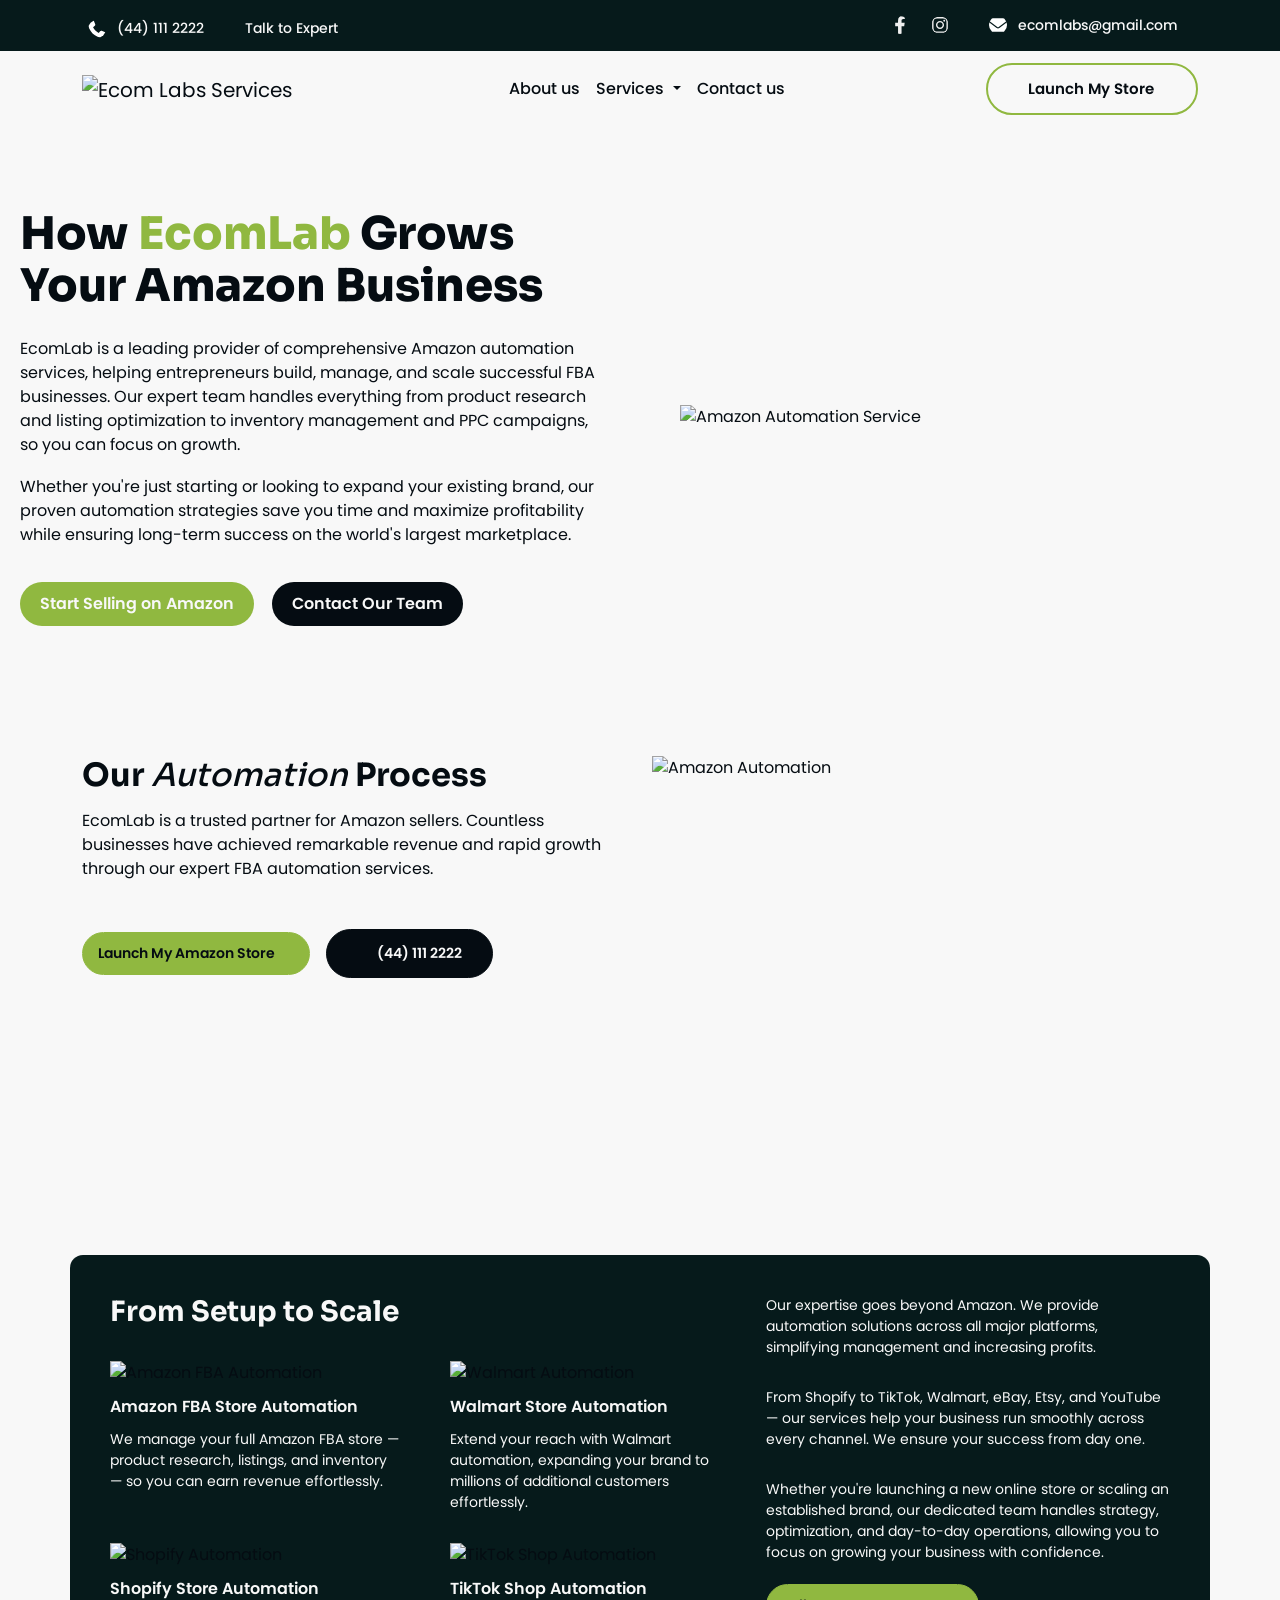
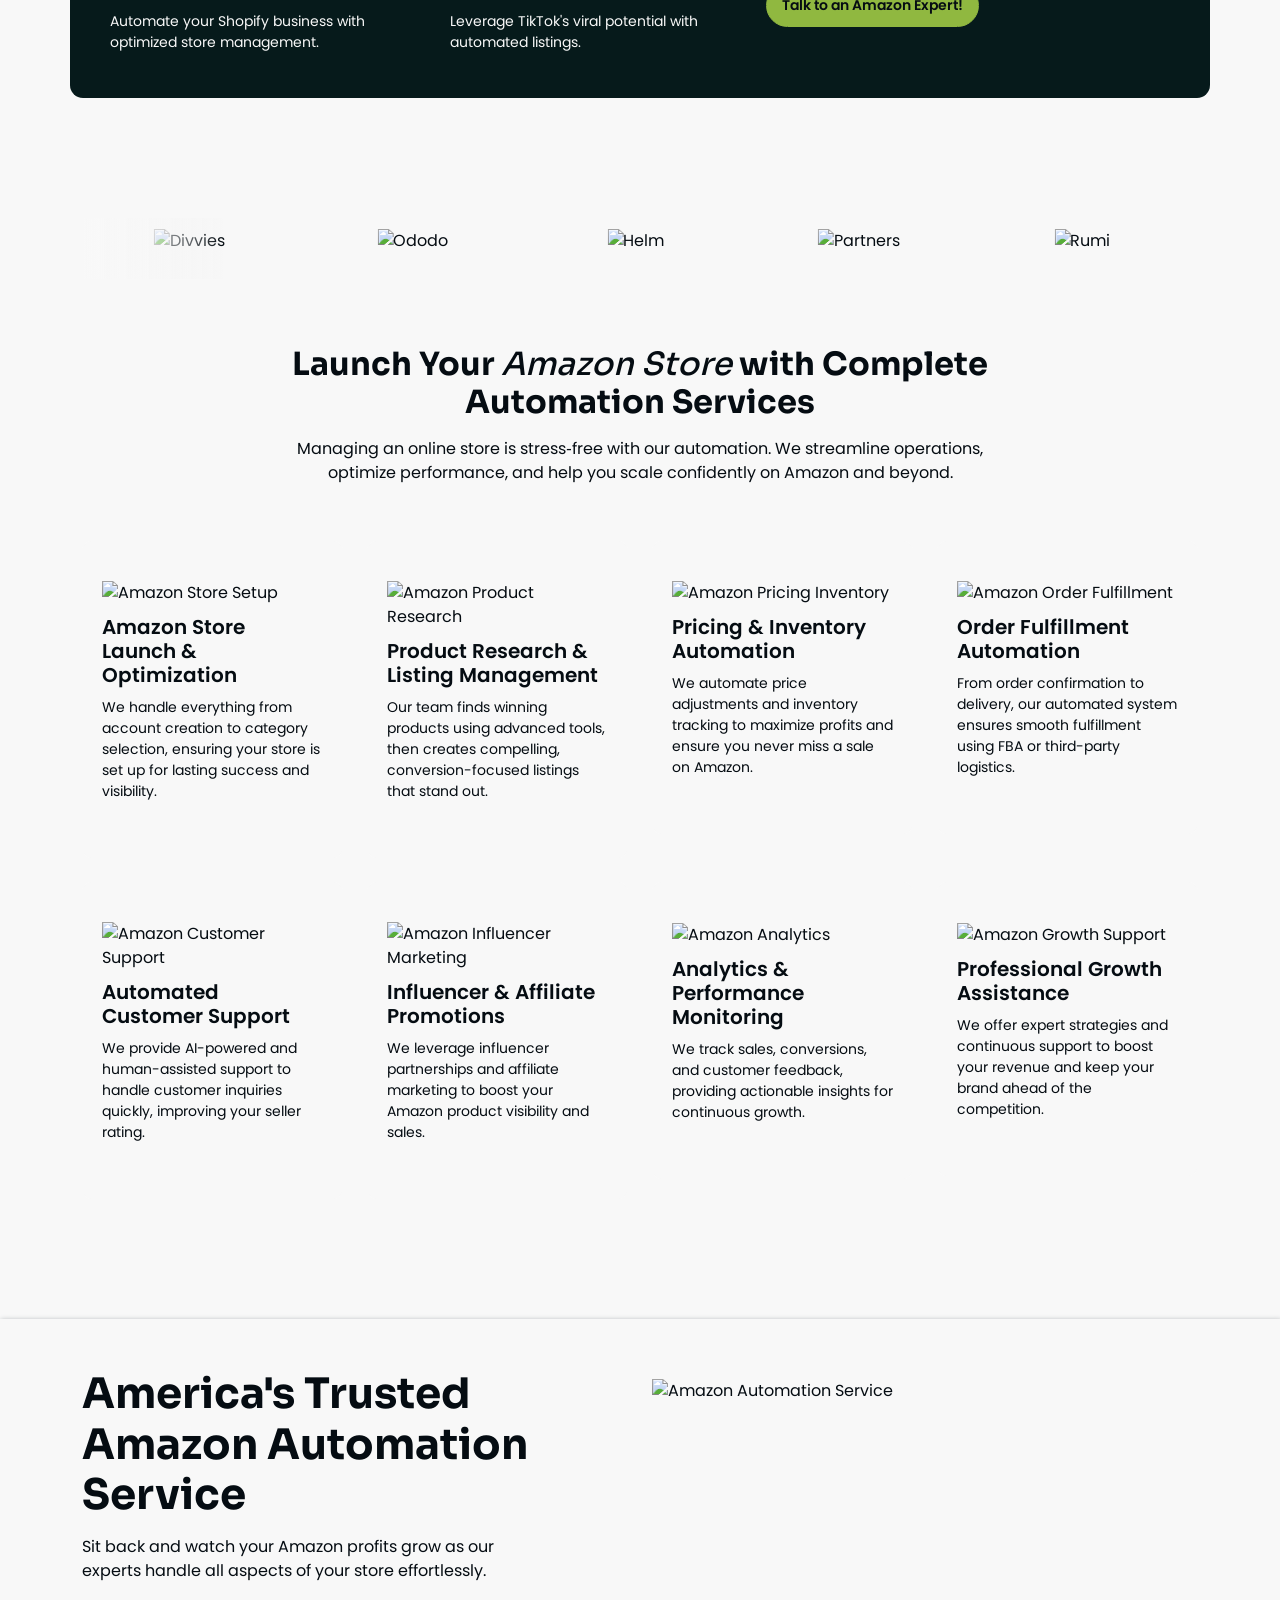
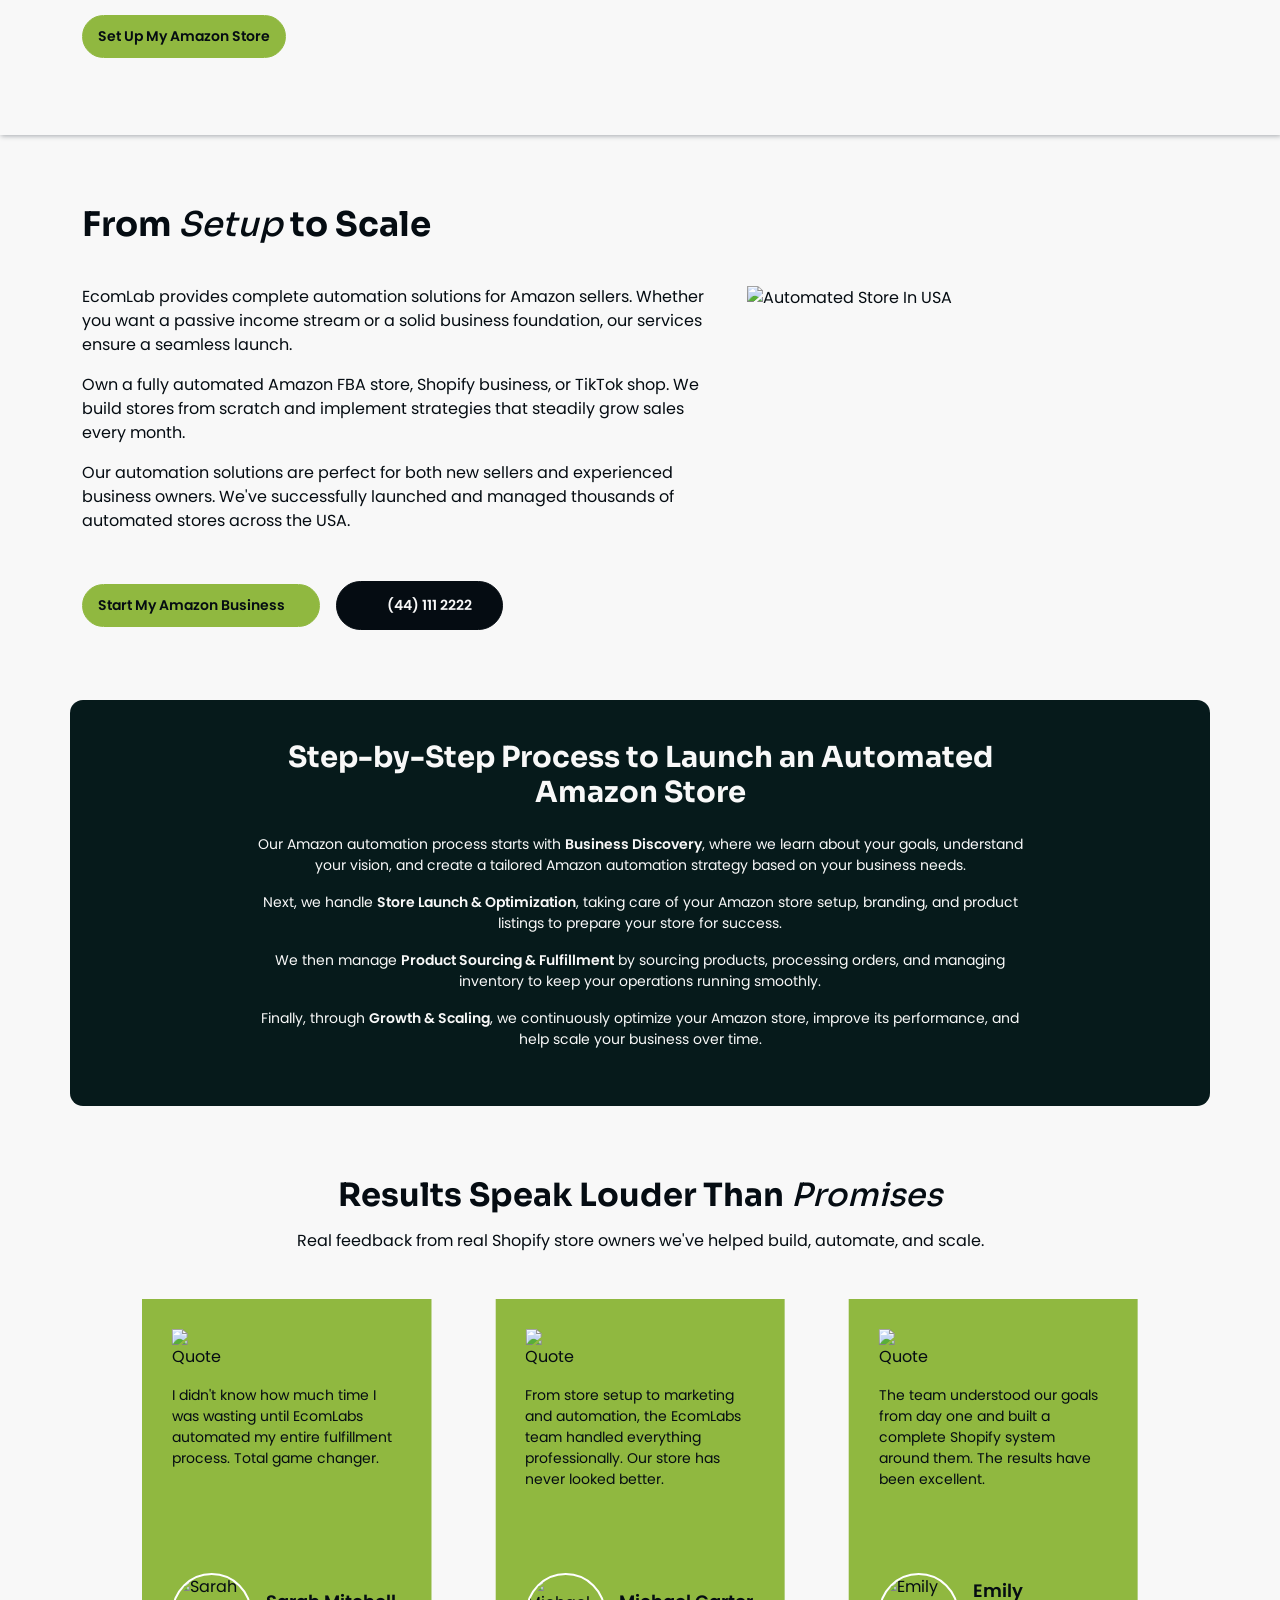
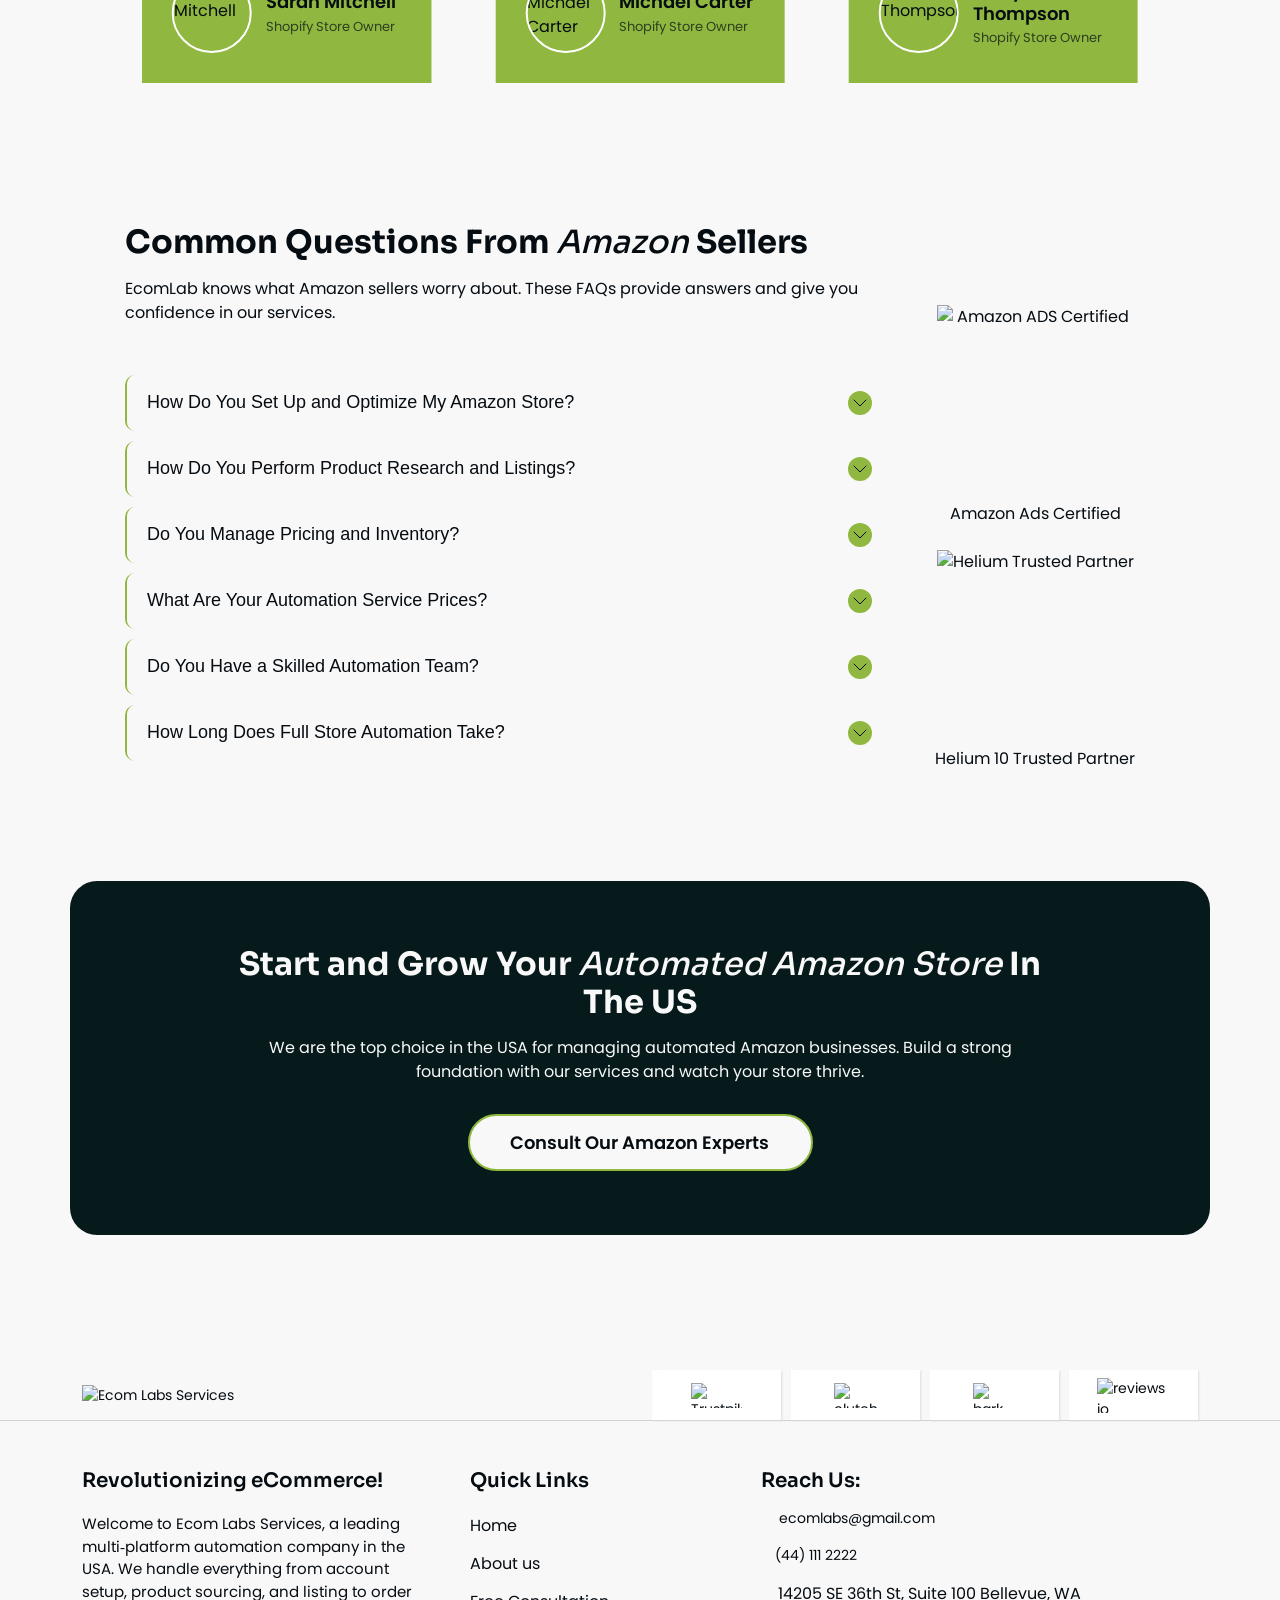
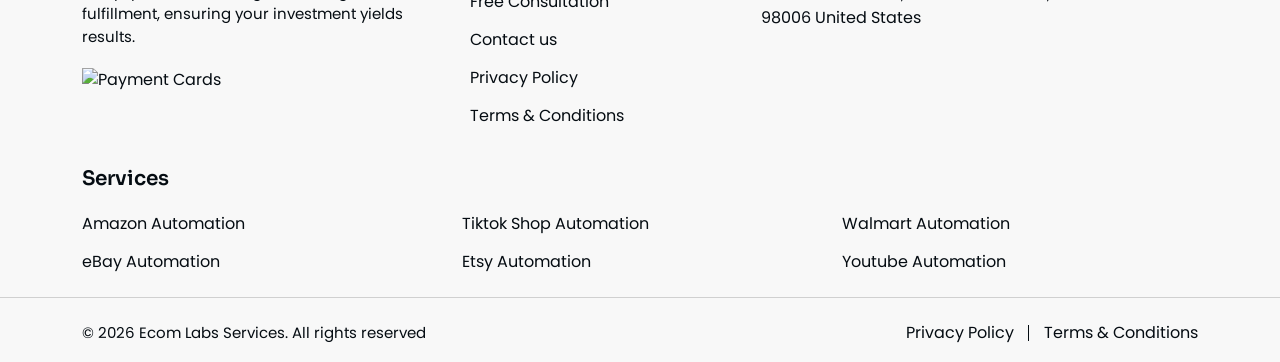
==== amazon-automation-service.html @ c9471322 "Add files via upload" ====
<!DOCTYPE html>
<html lang="en">

<head>
    <meta charset="utf-8">
    <meta name="viewport" content="width=device-width, initial-scale=1">

    <!-- Primary SEO -->
    <title>Amazon Automation Service | Multi-Platform eCommerce Automation Solutions</title>
    <meta name="description" content="Ecom Labs provides professional multi-platform eCommerce automation solutions for Amazon, Shopify, Walmart, TikTok Shop, Etsy, eBay, and other online marketplaces.">

    <!-- Search Engine Directives -->
    <meta name="robots" content="noindex, nofollow">
    <meta name="googlebot" content="noindex, nofollow">

    <!-- Canonical -->
    <link rel="canonical" href="">

    <!-- Theme -->
    <meta name="theme-color" content="#000000">

    <!-- Open Graph -->
    <meta property="og:type" content="website">
    <meta property="og:title" content="Amazon Automation Service | Multi-Platform eCommerce Automation Solutions">
    <meta property="og:description" content="Professional automation services for Amazon, Shopify, Walmart, TikTok Shop, Etsy, eBay, and other eCommerce marketplaces.">
    <meta property="og:image" content="images/logo.png">
    <meta property="og:image:alt" content="Ecom Labs Logo">
    <meta property="og:site_name" content="Ecom Labs">
    <meta property="og:locale" content="en_US">

    <!-- Twitter Card -->
    <meta name="twitter:card" content="summary_large_image">
    <meta name="twitter:title" content="Amazon Automation Service | Multi-Platform eCommerce Automation Solutions">
    <meta name="twitter:description" content="Professional eCommerce automation services for leading online marketplaces.">
    <meta name="twitter:image" content="images/logo.png">

    <!-- Favicon -->
    <link rel="icon" href="images/logo.png" type="image/webp">
    <link rel="apple-touch-icon" href="images/logo.png">

    <!-- CSS -->
    <link rel="stylesheet" href="css/home.css">
</head>

<body class="home">
    <header id="scroll-control">
        <div class="topbar">
            <div class="container">
                <div class="row g-0 align-items-center">
                    <div class="col-lg-6 gg above-top-bar-a-container"><a class="top-a" href="#"><svg xmlns="http://www.w3.org/2000/svg" width="14" height="14" viewBox="0 0 512 512"><path d="M164.9 24.6c-7.7-18.6-28-28.5-47.4-23.2l-88 24C12.1 30.2 0 46 0 64C0 311.4 200.6 512 448 512c18 0 33.8-12.1 38.6-29.5l24-88c5.3-19.4-4.6-39.7-23.2-47.4l-96-40c-16.3-6.8-35.2-2.1-46.3 11.6L304.7 368C234.3 334.7 177.3 277.7 144 207.3L193.3 167c13.7-11.2 18.4-30 11.6-46.3l-40-96z" fill="#ffffff"></path></svg> (44) 111 2222 </a>                        <a class="top-a chat" type="button" role="button"><span class="my"><i class="fa-solid fa-paper-plane myi"></i> </span><span class="text-white1">Talk to Expert</span></a> </div>
                    <div class="col-lg-6 text-end">
                        <div class="social-icon"><a class="top-a" href="#" target="_blank" rel="noopener noreferrer"><svg xmlns="http://www.w3.org/2000/svg" width="16" height="16" viewBox="0 0 320 512"><path d="M279.1 288l14.2-92.7h-88.9v-60.1c0-25.4 12.4-50.1 52.2-50.1h40.4V6.3S260.4 0 225.4 0c-73.2 0-121.1 44.4-121.1 124.7v70.6H22.9V288h81.4v224h100.2V288z" fill="#efefef"></path></svg><span class="visually-hidden">Facebook</span></a>                            <a class="top-a" href="#" target="_blank" rel="noopener noreferrer"><svg xmlns="http://www.w3.org/2000/svg" width="16" height="16" viewBox="0 0 448 512"><path d="M224.1 141c-63.6 0-114.9 51.3-114.9 114.9s51.3 114.9 114.9 114.9S339 319.5 339 255.9 287.7 141 224.1 141zm0 189.6c-41.1 0-74.7-33.5-74.7-74.7s33.5-74.7 74.7-74.7 74.7 33.5 74.7 74.7-33.6 74.7-74.7 74.7zm146.4-194.3c0 14.9-12 26.8-26.8 26.8-14.9 0-26.8-12-26.8-26.8s12-26.8 26.8-26.8 26.8 12 26.8 26.8zm76.1 27.2c-1.7-35.9-9.9-67.7-36.2-93.9-26.2-26.2-58-34.4-93.9-36.2-37-2.1-147.9-2.1-184.9 0-35.8 1.7-67.6 9.9-93.9 36.1s-34.4 58-36.2 93.9c-2.1 37-2.1 147.9 0 184.9 1.7 35.9 9.9 67.7 36.2 93.9s58 34.4 93.9 36.2c37 2.1 147.9 2.1 184.9 0 35.9-1.7 67.7-9.9 93.9-36.2 26.2-26.2 34.4-58 36.2-93.9 2.1-37 2.1-147.8 0-184.8zM398.8 388c-7.8 19.6-22.9 34.7-42.6 42.6-29.5 11.7-99.5 9-132.1 9s-102.7 2.6-132.1-9c-19.6-7.8-34.7-22.9-42.6-42.6-11.7-29.5-9-99.5-9-132.1s-2.6-102.7 9-132.1c7.8-19.6 22.9-34.7 42.6-42.6 29.5-11.7 99.5-9 132.1-9s102.7-2.6 132.1 9c19.6 7.8 34.7 22.9 42.6 42.6 11.7 29.5 9 99.5 9 132.1s2.7 102.7-9 132.1z" fill="#efefef"></path></svg> <span class="visually-hidden">Instagram</span> </a>                            </div><a class="top-a ms-0" href="#"><svg xmlns="http://www.w3.org/2000/svg" width="16" height="16" viewBox="0 0 512 512"><path d="M48 64C21.5 64 0 85.5 0 112c0 15.1 7.1 29.3 19.2 38.4L236.8 313.6c11.4 8.5 27 8.5 38.4 0L492.8 150.4c12.1-9.1 19.2-23.3 19.2-38.4c0-26.5-21.5-48-48-48L48 64zM0 176L0 384c0 35.3 28.7 64 64 64l384 0c35.3 0 64-28.7 64-64l0-208L294.4 339.2c-22.8 17.1-54 17.1-76.8 0L0 176z" fill="#ffffff"></path></svg> ecomlabs@gmail.com </a></div>
                </div>
            </div>
        </div>
        <nav class="navbar navbar-expand-lg">
            <div class="container">
                <a class="navbar-brand" href="index.html"><img class="img-fluid" src="images/logo.png" alt="Ecom Labs Services" title="Ecom Labs Services" decoding="async" fetchpriority="high" loading="lazy" width="130" height="50"></a><button class="navbar-toggler" type="button" data-bs-toggle="collapse"
                    data-bs-target="#navbarNavAltMarkup" aria-controls="navbarNavAltMarkup" aria-expanded="false" aria-label="Toggle navigation"><span class="navbar-toggler-icon"></span></button>
                <div class="collapse navbar-collapse justify-content-between" id="navbarNavAltMarkup">
                    <div class="navbar-nav mx-auto">
                        <ul class="navbar-nav align-items-center">
                            <li><a class="nav-link " href="about-us.html"> About us </a></li>
                            <li class="nav-item dropdown"><span class="nav-link dropdown-toggle" id="service-navbar" role="button" data-bs-toggle="dropdown" aria-expanded="false"> Services </span>
                                <ul class="dropdown-menu row" aria-labelledby="service-navbar">
                                    <div class="col-6 my-col">
                                        <li><a class="dropdown-item" href="amazon-automation-service.html"> Amazon Automation </a></li>
                                        <!-- <li><a class="dropdown-item " href="shopify-automation-service.html"> Shopify Automation </a></li> -->
                                        <li><a class="dropdown-item " href="tiktok-automation-service.html"> Tiktok Shop Automation </a></li>
                                        <li><a class="dropdown-item" href="walmart-automation-service.html"> Walmart Automation </a></li>

                                    </div>
                                    <div class="col-6 my-col">
                                        <li><a class="dropdown-item" href="ebay-automation-service.html"> eBay Automation </a></li>
                                        <li><a class="dropdown-item" href="etsy-automation-service.html"> Etsy Automation </a></li>
                                        <li><a class="dropdown-item" href="youtube-automation-service.html"> Youtube Automation </a></li>
                                    </div>
                                </ul>
                            </li>
                            <li><a class="nav-link " href="contact-us.html"> Contact us </a></li>
                        </ul>
                    </div><a class="btn-live header-btn" href="get-started.html"> Launch My Store <span class="web-icon"></span></a> <a class="btn-green d-none" href="#"><i class="fa-solid fa-phone"></i> (44) 111 2222 </a>
                </div>
            </div>
        </nav>
    </header>
    <main>
        <!-- HERO -->
        <section id="hero-section-main">
            <div class="hero-section-container">
                <div class="hero-section-content">
                    <h1 class="hero-section-title"> How <span>EcomLab</span> Grows Your Amazon Business</h1>
                    <p class="hero-section-description"> EcomLab is a leading provider of comprehensive Amazon automation services, helping entrepreneurs build, manage, and scale successful FBA businesses. Our expert team handles everything from product research and listing optimization
                        to inventory management and PPC campaigns, so you can focus on growth.</p>
                    <p class="hero-section-description"> Whether you're just starting or looking to expand your existing brand, our proven automation strategies save you time and maximize profitability while ensuring long-term success on the world's largest marketplace.</p>
                    <div class="hero-section-buttons">
                        <a href="get-started.html" class="hero-section-btn hero-section-btn-primary"> Start Selling on Amazon</a>
                        <a href="contact-us.html" class="hero-section-btn hero-section-btn-secondary"> Contact Our Team</a>
                    </div>
                </div>
                <div class="hero-section-image-box">
                    <img src="images/amazon-automation-hero-img.webp" alt="Amazon Automation Service" class="hero-section-image">
                </div>
            </div>
        </section>

        <!-- MAIN BANNER -->
        <section class="main-banner text-center text-lg-start">
            <div class="container">
                <div class="row gy-5">
                    <div class="col-lg-6"><span class="h1 d-block"> Our <span>Automation</span> Process</span>
                        <p>EcomLab is a trusted partner for Amazon sellers. Countless businesses have achieved remarkable revenue and rapid growth through our expert FBA automation services.</p>
                        <div class="hstack mt-5 gap-3 align-items-center justify-content-lg-start justify-content-center"><a class="btn-order" href="get-started.html"> Launch My Amazon Store <i class="fa-solid fa-paper-plane"></i></a><a href="#" class="btn-green"><i class="fa-solid fa-phone"></i> (44) 111 2222</a></div>
                    </div>
                    <div class="col-lg-6"><img src="images/amazon-automation-about-img.webp" class="img-fluid lazyload d-block mx-auto" alt="Amazon Automation" title="Amazon Automation" loading="lazy" width="605" height="476"></div>
                </div>
            </div>
        </section>

        <!-- SOCIAL PLATFORM -->
        <section class="social-platform text-center text-lg-start">
            <div class="container">
                <div class="row gy-4">
                    <div class="col-lg-7"><span class="h2"> From <span>Setup</span> to Scale</span>
                        <div class="row gy-4 gx-5 mt-2 amazon-saler-boxes">
                            <div class="col-md-6"><img class="img-fluid lazyload" src="images/amazon-logo.png" alt="Amazon FBA Automation" title="Amazon FBA Automation" width="50" height="50" loading="lazy"><span class="title"> Amazon FBA Store Automation</span>
                                <p>We manage your full Amazon FBA store — product research, listings, and inventory — so you can earn revenue effortlessly.</p>
                            </div>
                            <div class="col-md-6"><img class="img-fluid lazyload" src="images/wallmart-logo.png" alt="Walmart Automation" title="Walmart Automation" width="50" height="50" loading="lazy" style="height: 40px;"><span class="title">Walmart Store Automation</span>
                                <p>Extend your reach with Walmart automation, expanding your brand to millions of additional customers effortlessly.</p>
                            </div>
                            <div class="col-md-6"><img class="img-fluid lazyload" src="images/shopify-logo.png" alt="Shopify Automation" title="Shopify Automation" width="50" height="50" loading="lazy"><span class="title">Shopify Store Automation</span>
                                <p>Automate your Shopify business with optimized store management.</p>
                            </div>
                            <div class="col-md-6"><img class="img-fluid lazyload" src="images/tiktok-logo.png" alt="TikTok Shop Automation" title="TikTok Shop Automation" width="50" height="50" loading="lazy"><span class="title">TikTok Shop Automation</span>
                                <p>Leverage TikTok's viral potential with automated listings.</p>
                            </div>
                        </div>
                    </div>
                    <div class="col-lg-5">
                        <div class="right-box">
                            <p>Our expertise goes beyond Amazon. We provide automation solutions across all major platforms, simplifying management and increasing profits.</p>

                            <br>

                            <p>From Shopify to TikTok, Walmart, eBay, Etsy, and YouTube — our services help your business run smoothly across every channel. We ensure your success from day one.</p>

                            <br>

                            <p>Whether you're launching a new online store or scaling an established brand, our dedicated team handles strategy, optimization, and day-to-day operations, allowing you to focus on growing your business with confidence.</p>

                            <a href="get-started.html" class="btn-order mt-3 chat" type="button" role="button">
        Talk to an Amazon Expert!
    </a>
                        </div>
                        <!-- <picture> <source class="lazyload" data-srcset="images/cta-right-img.webp" alt="Amazon Automation Solutions" title="Amazon Automation Solutions" width="444" height="359" media="(min-width: 1200px) and (max-width: 1399px)" type="image/webp" loading="lazy"><img class="lazyload img-fluid me-0 ms-auto d-block" src="https://expertecomservices.com/assets/frontend/images/sample/e-commerce-automation-solutions.webp" alt="Amazon Automation Solutions" title="Amazon Automation Solutions" width="470" height="380" loading="lazy"> </picture> -->
                    </div>
                </div>
            </div>
        </section>

        <!-- BRANDS -->
        <section class="brands text-center text-lg-start">
            <div class="container">
                <div class="row">
                    <div class="col-6 col-sm-12 col-md-12 col-lg-8" style="width: 100%;">
                        <div class="splide brand-slider" role="group" aria-label="Brand">
                            <div class="splide__track text-center text-lg-start">
                                <div class="splide__list align-items-center">
                                    <div class="splide__slide"><img class="img-fluid mx-auto" src="images/alen.webp" alt="Alen" title="Alen" width="113" loading="lazy" decoding="async" fetchpriority="high" height="36"></div>
                                    <div class="splide__slide"><img class="img-fluid mx-auto" src="images/aveda.webp" alt="Aveda" title="Aveda" width="141" loading="lazy" decoding="async" fetchpriority="high" height="39"></div>
                                    <div class="splide__slide"><img class="img-fluid mx-auto" src="images/divvies.webp" alt="Divvies" title="Divvies" width="100" loading="lazy" decoding="async" fetchpriority="high" height="47"></div>
                                    <div class="splide__slide"><img class="img-fluid mx-auto" src="images/ododo.webp" alt="Ododo" title="Ododo" width="128" loading="lazy" decoding="async" fetchpriority="high" height="39"></div>
                                    <div class="splide__slide"><img class="img-fluid mx-auto" src="images/helm.webp" alt="Helm" title="Helm" width="80" loading="lazy" decoding="async" fetchpriority="high" height="46"></div>
                                    <div class="splide__slide"><img class="img-fluid mx-auto" src="images/partners.webp" alt="Partners" title="Partners" width="109" loading="lazy" decoding="async" fetchpriority="high" height="49"></div>
                                    <div class="splide__slide"><img class="img-fluid mx-auto" src="images/rumi.webp" alt="Rumi" title="Rumi" width="89" loading="lazy" decoding="async" fetchpriority="high" height="42"></div>
                                    <div class="splide__slide"><img class="img-fluid mx-auto" src="images/prevail.webp" alt="Prevail" title="Prevail" width="138" loading="lazy" decoding="async" fetchpriority="high" height="39"></div>
                                    <div class="splide__slide"><img class="img-fluid mx-auto" src="images/nisolo.webp" alt="Nisolo" title="Nisolo" width="126" loading="lazy" decoding="async" fetchpriority="high" height="17"></div>
                                    <div class="splide__slide"><img class="img-fluid mx-auto" src="images/rare-beauty-brands.webp" alt="Rare Beauty Brands" title="Rare Beauty Brands" width="124" loading="lazy" decoding="async" fetchpriority="high" height="26"></div>
                                    <div class="splide__slide"><img class="img-fluid mx-auto" src="images/revel-nail.webp" alt="Revel Nail" title="Revel Nail" width="100" loading="lazy" decoding="async" fetchpriority="high" height="44"></div>
                                    <div class="splide__slide"><img class="img-fluid mx-auto" src="images/ruff-liners.webp" alt="Ruff Liners" title="Ruff Liners" width="134" loading="lazy" decoding="async" fetchpriority="high" height="33"></div>
                                </div>
                            </div>
                        </div>
                    </div>
                </div>
            </div>
        </section>

        <!-- SERVICES AREA -->
        <section class="services-area text-lg-start text-center">
            <div class="container">
                <div class="row text-center">
                    <div class="col-lg-8 col-md-10 mx-auto">
                        <h2 class="h1"> Launch Your <span>Amazon Store</span> with Complete Automation Services </h2>
                        <p>Managing an online store is stress‑free with our automation. We streamline operations, optimize performance, and help you scale confidently on Amazon and beyond.</p>
                    </div>
                </div>
                <div class="row gx-4 gy-4 mt-3">
                    <div class="col-md-6 col-xl-3">
                        <div class="box"><img class="lazyload img-fluid" src="https://img.icons8.com/?size=100&id=42382&format=png&color=90B840" alt="Amazon Store Setup" title="Amazon Store Setup" width="51" height="51"><span class="h6">Amazon Store Launch & Optimization</span>
                            <p>We handle everything from account creation to category selection, ensuring your store is set up for lasting success and visibility.</p>
                        </div>
                    </div>
                    <div class="col-md-6 col-xl-3">
                        <div class="box"><img class="lazyload img-fluid" src="https://img.icons8.com/?size=100&id=pspycN60X1zO&format=png&color=90B840" alt="Amazon Product Research" title="Amazon Product Research" width="51" height="51"><span class="h6">Product Research & Listing Management</span>
                            <p>Our team finds winning products using advanced tools, then creates compelling, conversion-focused listings that stand out.</p>
                        </div>
                    </div>
                    <div class="col-md-6 col-xl-3">
                        <div class="box"><img class="lazyload img-fluid" src="https://img.icons8.com/?size=100&id=47859&format=png&color=90B840" alt="Amazon Pricing Inventory" title="Amazon Pricing Inventory" width="51" height="51"><span class="h6">Pricing & Inventory Automation</span>
                            <p>We automate price adjustments and inventory tracking to maximize profits and ensure you never miss a sale on Amazon.</p>
                        </div>
                    </div>
                    <div class="col-md-6 col-xl-3">
                        <div class="box"><img class="lazyload img-fluid" src="https://img.icons8.com/?size=100&id=dCS93MYAhxrF&format=png&color=90B840" alt="Amazon Order Fulfillment" title="Amazon Order Fulfillment" width="51" height="51"><span class="h6"> Order Fulfillment Automation</span>
                            <p>From order confirmation to delivery, our automated system ensures smooth fulfillment using FBA or third-party logistics.</p>
                        </div>
                    </div>
                    <div class="col-md-6 col-xl-3">
                        <div class="box"><img class="lazyload img-fluid" src="https://img.icons8.com/?size=100&id=FRflCIHlcLXO&format=png&color=90B840" alt="Amazon Customer Support" title="Amazon Customer Support" width="51" height="51"><span class="h6">Automated Customer Support</span>
                            <p>We provide AI-powered and human-assisted support to handle customer inquiries quickly, improving your seller rating.</p>
                        </div>
                    </div>
                    <div class="col-md-6 col-xl-3">
                        <div class="box"><img class="lazyload img-fluid" src="https://img.icons8.com/?size=100&id=61551&format=png&color=90B840" alt="Amazon Influencer Marketing" title="Amazon Influencer Marketing" width="51" height="51"><span class="h6">Influencer & Affiliate Promotions</span>
                            <p>We leverage influencer partnerships and affiliate marketing to boost your Amazon product visibility and sales.</p>
                        </div>
                    </div>
                    <div class="col-md-6 col-xl-3">
                        <div class="box"><img class="lazyload img-fluid" src="https://img.icons8.com/?size=100&id=117704&format=png&color=90B840" alt="Amazon Analytics" title="Amazon Analytics" width="51" height="51"><span class="h6">Analytics & Performance Monitoring</span>
                            <p>We track sales, conversions, and customer feedback, providing actionable insights for continuous growth.</p>
                        </div>
                    </div>
                    <div class="col-md-6 col-xl-3">
                        <div class="box"><img class="lazyload img-fluid" src="https://img.icons8.com/?size=100&id=48420&format=png&color=90B840" alt="Amazon Growth Support" title="Amazon Growth Support" width="51" height="51"><span class="h6">Professional Growth Assistance</span>
                            <p>We offer expert strategies and continuous support to boost your revenue and keep your brand ahead of the competition.</p>
                        </div>
                    </div>
                </div>
            </div>
        </section>

        <!-- CTA -->
        <section class="cta text-center text-lg-start">
            <div class="container">
                <div class="row">
                    <div class="col-lg-5">
                        <h2 class="h1">America's Trusted Amazon Automation Service</h2>
                        <p>Sit back and watch your Amazon profits grow as our experts handle all aspects of your store effortlessly.</p><a class="btn-order mt-3" href="get-started.html"> Set Up My Amazon Store</a>
                    </div>
                    <div class="col-lg-6 offset-lg-1 position-relative"><img class="lazyload img-fluid" src="images/amazon-platform-img.webp" alt="Amazon Automation Service" title="Amazon Automation Service" width="613" height="480"></div>
                </div>
            </div>
        </section>

        <!-- MARKETING -->
        <section class="marketing text-center text-lg-start">
            <div class="container">
                <div class="row gy-4">
                    <div class="col-lg-10">
                        <h2 class="h1"> From <span>Setup</span> to Scale</h2>
                    </div>
                    <div class="col-lg-7">
                        <p>EcomLab provides complete automation solutions for Amazon sellers. Whether you want a passive income stream or a solid business foundation, our services ensure a seamless launch.</p>
                        <p>Own a fully automated Amazon FBA store, Shopify business, or TikTok shop. We build stores from scratch and implement strategies that steadily grow sales every month.</p>
                        <p>Our automation solutions are perfect for both new sellers and experienced business owners. We've successfully launched and managed thousands of automated stores across the USA.</p>
                        <div class="hstack mt-5 gap-3 align-items-center justify-content-lg-start justify-content-center"><a class="btn-order" href="get-started.html"> Start My Amazon Business <i class="fa-solid fa-paper-plane"></i></a><a href="#" class="btn-green"><i class="fa-solid fa-phone"></i> (44) 111 2222 </a></div>
                    </div>
                    <div class="col-lg-5"><img class="lazyload img-fluid" src="images/amazon-automation-scale-img.webp" alt="Automated Store In USA" title="Automated Store In USA" width="457" height="450"></div>
                </div>
            </div>
        </section>

        <!-- AMAZON SALER -->
        <section class="amazon-saler text-center">
            <div class="container">
                <div class="row justify-content-center">
                    <div class="col-lg-9">

                        <span class="h2 d-block">
                    Step-by-Step Process to Launch an Automated Amazon Store
                </span>

                        <div class="mt-4">

                            <p>
                                Our Amazon automation process starts with <strong>Business Discovery</strong>, where we learn about your goals, understand your vision, and create a tailored Amazon automation strategy based on your business needs.
                            </p>

                            <p>
                                Next, we handle <strong>Store Launch &amp; Optimization</strong>, taking care of your Amazon store setup, branding, and product listings to prepare your store for success.
                            </p>

                            <p>
                                We then manage <strong>Product Sourcing &amp; Fulfillment</strong> by sourcing products, processing orders, and managing inventory to keep your operations running smoothly.
                            </p>

                            <p>
                                Finally, through <strong>Growth &amp; Scaling</strong>, we continuously optimize your Amazon store, improve its performance, and help scale your business over time.
                            </p>

                        </div>

                    </div>
                </div>
            </div>
        </section>
        <!-- REVIEWS -->
        <section class="reviews">
            <div class="container">
                <div class="text-center">
                    <span class="h1 d-block">
                Results Speak Louder Than <span>Promises</span>
                    </span>

                    <p>
                        Real feedback from real Shopify store owners we've helped build, automate, and scale.
                    </p>
                </div>

                <div class="splide review-slider" role="group" aria-label="Reviews">

                    <div class="splide__arrows">
                        <button class="splide__arrow splide__arrow--next">
                    <i class="fa-solid fa-arrow-right"></i>
                </button>

                        <button class="splide__arrow splide__arrow--prev">
                    <i class="fa-solid fa-arrow-left"></i>
                </button>
                    </div>

                    <div class="splide__track text-center text-lg-start">
                        <div class="splide__list">

                            <!-- Review 1 -->
                            <div class="splide__slide">
                                <div class="review-box">

                                    <img class="lazyload img-fluid d-block quote-icon" src="images/quote-icon.svg" alt="Quote Icon" title="Quote Icon" width="55" height="41">

                                    <p>
                                        EcomLabs took my store from $0 to consistent daily sales in under 60 days. I finally feel like I have a real business.
                                    </p>

                                    <div class="client-info">
                                        <img src="images/james.webp" alt="James Anderson" class="client-image">

                                        <div>
                                            <span class="position">James Anderson</span>
                                            <small>Shopify Store Owner</small>
                                        </div>
                                    </div>

                                </div>
                            </div>

                            <!-- Review 2 -->
                            <div class="splide__slide">
                                <div class="review-box">

                                    <img class="lazyload img-fluid d-block quote-icon" src="images/quote-icon.svg" alt="Quote Icon" title="Quote Icon" width="55" height="41">

                                    <p>
                                        I didn't know how much time I was wasting until EcomLabs automated my entire fulfillment process. Total game changer.
                                    </p>

                                    <div class="client-info">
                                        <img src="images/sarah.webp" alt="Sarah Mitchell" class="client-image">

                                        <div>
                                            <span class="position">Sarah Mitchell</span>
                                            <small>Shopify Store Owner</small>
                                        </div>
                                    </div>

                                </div>
                            </div>

                            <!-- Review 3 -->
                            <div class="splide__slide">
                                <div class="review-box">

                                    <img class="lazyload img-fluid d-block quote-icon" src="images/quote-icon.svg" alt="Quote Icon" title="Quote Icon" width="55" height="41">

                                    <p>
                                        From store setup to marketing and automation, the EcomLabs team handled everything professionally. Our store has never looked better.
                                    </p>

                                    <div class="client-info">
                                        <img src="images/michael.webp" alt="Michael Carter" class="client-image">

                                        <div>
                                            <span class="position">Michael Carter</span>
                                            <small>Shopify Store Owner</small>
                                        </div>
                                    </div>

                                </div>
                            </div>

                            <!-- Review 4 -->
                            <div class="splide__slide">
                                <div class="review-box">

                                    <img class="lazyload img-fluid d-block quote-icon" src="images/quote-icon.svg" alt="Quote Icon" title="Quote Icon" width="55" height="41">

                                    <p>
                                        The team understood our goals from day one and built a complete Shopify system around them. The results have been excellent.
                                    </p>

                                    <div class="client-info">
                                        <img src="images/emily.webp" alt="Emily Thompson" class="client-image">

                                        <div>
                                            <span class="position">Emily Thompson</span>
                                            <small>Shopify Store Owner</small>
                                        </div>
                                    </div>

                                </div>
                            </div>

                        </div>
                    </div>
                </div>
            </div>
        </section>

        <!-- FAQS -->
        <section class="faqs">
            <div class="container">
                <div class="row gy-4 align-items-end">
                    <div class="col-lg-9">
                        <div class="text-center text-lg-start">
                            <h2 class="h1"> Common Questions From <span>Amazon</span> Sellers </h2>
                            <p>EcomLab knows what Amazon sellers worry about. These FAQs provide answers and give you confidence in our services.</p>
                        </div>
                        <div class="accordion accordion-flush" id="faqs">
                            <div class="accordion-item">
                                <h2 class="accordion-header"><button class="accordion-button collapsed" type="button" data-bs-toggle="collapse" data-bs-target="#flush-collapse-1" aria-expanded="false" aria-controls="flush-collapse-1">How Do You Set Up and Optimize My Amazon Store?</button></h2>
                                <div id="flush-collapse-1" class="accordion-collapse collapse" data-bs-parent="#faqs">
                                    <div class="accordion-body">
                                        <p>Our team manages your Amazon store from start to finish, ensuring full compliance with Amazon's policies. We create optimized listings with effective titles, engaging descriptions, and high‑quality images for maximum
                                            visibility and conversions.</p>
                                    </div>
                                </div>
                            </div>
                            <div class="accordion-item">
                                <h2 class="accordion-header"><button class="accordion-button collapsed" type="button" data-bs-toggle="collapse" data-bs-target="#flush-collapse-2" aria-expanded="false" aria-controls="flush-collapse-2">How Do You Perform Product Research and Listings?</button></h2>
                                <div id="flush-collapse-2" class="accordion-collapse collapse" data-bs-parent="#faqs">
                                    <div class="accordion-body">
                                        <p> We use advanced tools and data‑driven methods to find high‑demand, low‑competition products on Amazon. Our team analyzes trends, competitor pricing, and customer demand before selecting the best products for your
                                            store.
                                        </p>
                                    </div>
                                </div>
                            </div>
                            <div class="accordion-item">
                                <h2 class="accordion-header"><button class="accordion-button collapsed" type="button" data-bs-toggle="collapse" data-bs-target="#flush-collapse-3" aria-expanded="false" aria-controls="flush-collapse-3">Do You Manage Pricing and Inventory?</button></h2>
                                <div id="flush-collapse-3" class="accordion-collapse collapse" data-bs-parent="#faqs">
                                    <div class="accordion-body">
                                        <p>We automate pricing and inventory management for smooth Amazon operations. Our system monitors market trends to adjust prices for maximum profit and maintains optimal stock levels, so you never miss a sale.</p>
                                    </div>
                                </div>
                            </div>
                            <div class="accordion-item">
                                <h2 class="accordion-header"><button class="accordion-button collapsed" type="button" data-bs-toggle="collapse" data-bs-target="#flush-collapse-4" aria-expanded="false" aria-controls="flush-collapse-4">What Are Your Automation Service Prices?</button></h2>
                                <div id="flush-collapse-4" class="accordion-collapse collapse" data-bs-parent="#faqs">
                                    <div class="accordion-body">
                                        <p>We offer competitive pricing for our Amazon automation services. Our flexible packages are designed to provide excellent value, with transparent pricing that fits various budgets and business sizes.</p>
                                    </div>
                                </div>
                            </div>
                            <div class="accordion-item">
                                <h2 class="accordion-header"><button class="accordion-button collapsed" type="button" data-bs-toggle="collapse" data-bs-target="#flush-collapse-5" aria-expanded="false" aria-controls="flush-collapse-5">Do You Have a Skilled Automation Team?</button></h2>
                                <div id="flush-collapse-5" class="accordion-collapse collapse" data-bs-parent="#faqs">
                                    <div class="accordion-body">
                                        <p>Our team consists of experienced Amazon specialists. They keep up with platform policies and market trends to ensure your store remains competitive, providing sustainable growth and success.</p>
                                    </div>
                                </div>
                            </div>
                            <div class="accordion-item">
                                <h2 class="accordion-header"><button class="accordion-button collapsed" type="button" data-bs-toggle="collapse" data-bs-target="#flush-collapse-6" aria-expanded="false" aria-controls="flush-collapse-6">How Long Does Full Store Automation Take?</button></h2>
                                <div id="flush-collapse-6" class="accordion-collapse collapse" data-bs-parent="#faqs">
                                    <div class="accordion-body">
                                        <p>The time to fully automate an Amazon store varies by product selection, setup complexity, and inventory sourcing. Typically, it takes 4–12 weeks to ensure your store is optimized and ready for long‑term success.</p>
                                    </div>
                                </div>
                            </div>
                        </div>
                    </div>
                    <div class="col-lg-3 text-center"><img class="lazyload img-fluid mx-auto d-block" src="images/amazon-ads-certified.webp" alt="Amazon ADS Certified" title="Amazon ADS Certified" width="197" height="197"><span class="title">Amazon Ads Certified</span>
                        <div class="clearfix m-4"></div><img class="lazyload img-fluid mx-auto d-block" src="images/helium-trusted-partner.webp" alt="Helium Trusted Partner" title="Helium Trusted Partner" width="197" height="197"><span class="title">Helium 10 Trusted Partner</span>
                    </div>
                </div>
            </div>
        </section>

        <!-- BOTTOM CTA -->
        <section class="bottom-cta text-center">
            <div class="container">
                <div class="row">
                    <div class="col-lg-9 mx-auto">
                        <h2 class="h1"> Start and Grow Your <span>Automated Amazon Store</span> In The US </h2>
                        <p>We are the top choice in the USA for managing automated Amazon businesses. Build a strong foundation with our services and watch your store thrive.</p><a class="btn-live" href="get-started.html"> Consult Our Amazon Experts <span class="web-icon"></span></a>
                    </div>
                </div>
            </div>
        </section>
    </main>

    <footer>
        <section class="footer">
            <div class="container">
                <div class="row gy-3 align-items-center">
                    <div class="col-md-6">
                        <a href="#"><img class="lazyload img-fluid" src="images/logo.png" alt="Ecom Labs Services" title="Ecom Labs Services" width="215" height="53"></a>
                    </div>
                    <div class="col-md-6">
                        <div class="hstack gap-20 align-items-center justify-content-md-end justify-content-center" style="gap: 10px;">
                            <a href="#" style="background-color: white;height: 50px; width: 250px; box-shadow: 1px 1px 2px gainsboro; display: flex;justify-content: center; align-items: center;"><img class="lazyload img-fluid" src="images/trust-pilot.webp" alt="Trustpilot" title="Trustpilot" width="148" height="73" style="height: 25px; width: auto;"></a>
                            <a href="#" style="background-color: white;height: 50px; width: 250px; box-shadow: 1px 1px 2px gainsboro; display: flex;justify-content: center; align-items: center;"><img class="lazyload img-fluid" src="images/clutch.png" alt="clutch" title="clutch" width="128" height="73" style="height: 25px; width: auto;"></a>
                            <a href="#" style="background-color: white;height: 50px; width: 250px; box-shadow: 1px 1px 2px gainsboro; display: flex;justify-content: center; align-items: center;"><img class="lazyload img-fluid" src="images/bark-logo.png" alt="bark" title="bark" width="128" height="73" style="height: 25px; width: auto;"></a>
                            <a href="#" style="background-color: white;height: 50px; width: 250px; box-shadow: 1px 1px 2px gainsboro; display: flex;justify-content: center; align-items: center;"><img class="lazyload img-fluid" src="images/reviews-io.png" alt="reviews io" title="reviews io" width="152" height="73" style="height: 35px; width: auto;"></a>
                        </div>
                    </div>
                </div>
            </div>
            <hr class="mb-5">
            <div class="container">
                <div class="row gy-3 gx-5">
                    <div class=" col-lg-4"><span class="h6">Revolutionizing eCommerce!</span>
                        <p>Welcome to Ecom Labs Services, a leading multi‑platform automation company in the USA. We handle everything from account setup, product sourcing, and listing to order fulfillment, ensuring your investment yields results.</p>
                        <img src="images/payment-cards.webp" alt="Payment Cards" title="Payment Cards" class="lazyload img-fluid d-block mb-4" width="257" height="32">
                    </div>
                    <div class="col-md-6 col-lg-3"><span class="h6">Quick Links</span>
                        <ul>
                            <li><a href="index.html"> Home </a></li>
                            <li><a href="about-us.html"> About us </a></li>
                            <li><a href="get-started.html"> Free Consultation </a></li>
                            <li><a href="contact-us.html"> Contact us </a></li>
                            <li><a href="privacy.html"> Privacy Policy </a></li>
                            <li><a href="terms.html"> Terms & Conditions </a></li>
                        </ul>
                    </div>
                    <div class="col-md-6 col-lg-4 pe-0"><span class="h6 mb-3">Reach Us:</span><a class="cont" href="#"><i class="fa-solid fa-envelope"></i> ecomlabs@gmail.com </a><br><a class="cont" href="#"><i class="fa-solid fa-phone"></i>(44) 111 2222 </a><br>
                        <p class="con"><i class="fa-solid fa-location-dot"></i> 14205 SE 36th St, Suite 100 Bellevue, WA 98006 United States</p>
                        <div class="social-icon d-none"><a class="top-a" href="#" target="_blank" rel="noopener noreferrer"><svg xmlns="http://www.w3.org/2000/svg" width="16" height="16" viewBox="0 0 320 512"><path d="M279.1 288l14.2-92.7h-88.9v-60.1c0-25.4 12.4-50.1 52.2-50.1h40.4V6.3S260.4 0 225.4 0c-73.2 0-121.1 44.4-121.1 124.7v70.6H22.9V288h81.4v224h100.2V288z" fill="#efefef"></path></svg><span class="visually-hidden">Facebook</span></a>                            <a class="top-a" href="#" target="_blank" rel="noopener noreferrer"><svg xmlns="http://www.w3.org/2000/svg" width="16" height="16" viewBox="0 0 448 512"><path d="M224.1 141c-63.6 0-114.9 51.3-114.9 114.9s51.3 114.9 114.9 114.9S339 319.5 339 255.9 287.7 141 224.1 141zm0 189.6c-41.1 0-74.7-33.5-74.7-74.7s33.5-74.7 74.7-74.7 74.7 33.5 74.7 74.7-33.6 74.7-74.7 74.7zm146.4-194.3c0 14.9-12 26.8-26.8 26.8-14.9 0-26.8-12-26.8-26.8s12-26.8 26.8-26.8 26.8 12 26.8 26.8zm76.1 27.2c-1.7-35.9-9.9-67.7-36.2-93.9-26.2-26.2-58-34.4-93.9-36.2-37-2.1-147.9-2.1-184.9 0-35.8 1.7-67.6 9.9-93.9 36.1s-34.4 58-36.2 93.9c-2.1 37-2.1 147.9 0 184.9 1.7 35.9 9.9 67.7 36.2 93.9s58 34.4 93.9 36.2c37 2.1 147.9 2.1 184.9 0 35.9-1.7 67.7-9.9 93.9-36.2 26.2-26.2 34.4-58 36.2-93.9 2.1-37 2.1-147.8 0-184.8zM398.8 388c-7.8 19.6-22.9 34.7-42.6 42.6-29.5 11.7-99.5 9-132.1 9s-102.7 2.6-132.1-9c-19.6-7.8-34.7-22.9-42.6-42.6-11.7-29.5-9-99.5-9-132.1s-2.6-102.7 9-132.1c7.8-19.6 22.9-34.7 42.6-42.6 29.5-11.7 99.5-9 132.1-9s102.7-2.6 132.1 9c19.6 7.8 34.7 22.9 42.6 42.6 11.7 29.5 9 99.5 9 132.1s2.7 102.7-9 132.1z" fill="#efefef"></path></svg> <span class="visually-hidden">Instagram</span> </a>
                        </div>
                    </div>
                    <div class="col-12"><span class="h6">Services</span>
                        <ul class="row row-cols-md-3 myservice">
                            <li><a class="col" href="amazon-automation-service.html"> Amazon Automation </a></li>
                            <!-- <li><a class="col " href="shopify-automation-service.html"> Shopify Automation </a></li> -->
                            <li><a class="col " href="tiktok-automation-service.html"> Tiktok Shop Automation </a></li>
                            <li><a class="col" href="walmart-automation-service.html"> Walmart Automation </a></li>
                            <li><a class="col" href="ebay-automation-service.html"> eBay Automation </a></li>
                            <li><a class="col" href="etsy-automation-service.html"> Etsy Automation </a></li>
                            <li><a class="col" href="youtube-automation-service.html"> Youtube Automation </a></li>
                        </ul>
                    </div>
                </div>
            </div>
            <hr>
            <div class="container">
                <div class="row">
                    <div class="col-lg-6 text-lg-start text-center c-footer">
                        <p class="m-0">© 2026 Ecom Labs Services. All rights reserved</p>
                    </div>
                    <div class="col-lg-6 text-lg-end text-center footer-b">
                        <div class="policy-links">
                            <ul>
                                <li><a href="privacy.html" class="p-line"> Privacy Policy </a></li>
                                <li><a href="terms.html"> Terms & Conditions </a></li>
                            </ul>
                        </div>
                    </div>
                </div>
            </div>
        </section>
    </footer>

    <script src="js/custom1.js" type="text/javascript">
    </script>
    <script src="js/bootstrap.js" defer="" type="text/javascript">
    </script>
    <script src="js/product-slider.js" defer="" type="text/javascript">
    </script>
    <script src="js/review-slider.js" defer="" type="text/javascript">
    </script>
    <script src="js/brand-slider.js" defer="" type="text/javascript">
    </script>
    <script type="text/javascript">
        (function() {
            const video = document.querySelector("video");
            const source = video.querySelector("source");
            const isMobile = /Mobi|Android/i.test(navigator.userAgent);
            const mobileVideo = "https://expertecomservices.com/assets/frontend/video/mobile-video.webm";
            const mobilePoster = "https://expertecomservices.com/assets/frontend/images/bg/mobile-poster.webp";
            const desktopVideo = "https://expertecomservices.com/assets/frontend/video/desktop-video.webm";
            const desktopPoster = "https://expertecomservices.com/assets/frontend/images/bg/desktop-poster.webp";
            const finalVideo = isMobile ? mobileVideo : desktopVideo;
            video.setAttribute("poster", isMobile ? mobilePoster : desktopPoster);
            const preloadVideo = document.createElement("link");
            preloadVideo.rel = "preload";
            preloadVideo.as = "video";
            preloadVideo.fetchpriority = "high";
            preloadVideo.href = finalVideo;
            document.head.appendChild(preloadVideo);

            function playOnInteraction() {
                source.setAttribute("src", finalVideo);
                video.load();
                ["scroll", "mousemove", "mouseenter", "touchstart"].forEach(evt => window.removeEventListener(evt,
                    playOnInteraction));
            }
            ["scroll", "mousemove", "mouseenter", "touchstart"].forEach(evt => window.addEventListener(evt,
                playOnInteraction, {
                    once: true
                }));
        })();
    </script>
    <script src="js/jquery.mask.min.js"></script>
</body>

</html>
---- css/home.css ----
@font-face {
    font-display: swap;
    font-family: Sora;
    font-style: normal;
    font-weight: 300;
    src: url('../fonts/sora-v12-latin-300.woff2') format('woff2')
}

@font-face {
    font-display: swap;
    font-family: Sora;
    font-style: normal;
    font-weight: 400;
    src: url('fonts/sora-v12-latin-regular.woff2') format('woff2')
}

@font-face {
    font-display: swap;
    font-family: Sora;
    font-style: normal;
    font-weight: 500;
    src: url('../fonts/sora-v12-latin-500.woff2') format('woff2')
}

@font-face {
    font-display: swap;
    font-family: Sora;
    font-style: normal;
    font-weight: 600;
    src: url('../fonts/sora-v12-latin-600.woff2') format('woff2')
}

@font-face {
    font-display: swap;
    font-family: Sora;
    font-style: normal;
    font-weight: 700;
    src: url('../fonts/sora-v12-latin-700.woff2') format('woff2')
}

@font-face {
    font-display: swap;
    font-family: Sora;
    font-style: normal;
    font-weight: 800;
    src: url('../fonts/sora-v12-latin-800.woff2') format('woff2')
}

@font-face {
    font-display: swap;
    font-family: Poppins;
    font-style: normal;
    font-weight: 400;
    src: url('../fonts/poppins-v22-latin-regular.woff2') format('woff2')
}

@font-face {
    font-display: swap;
    font-family: Poppins;
    font-style: normal;
    font-weight: 500;
    src: url('../fonts/poppins-v22-latin-500.woff2') format('woff2')
}

@font-face {
    font-display: swap;
    font-family: Poppins;
    font-style: normal;
    font-weight: 600;
    src: url('../fonts/poppins-v22-latin-600.woff2') format('woff2')
}

.container,
.row {
    --bs-gutter-x: 1.5rem;
    --bs-gutter-y: 0
}

.nav,
.row {
    flex-wrap: wrap
}

.container,
.g-0,
.row {
    --bs-gutter-y: 0
}

.dropdown,
.footer .footer-b .policy-links ul li a.p-line,
section.brands .brand-slider,
sub {
    position: relative
}

.dropdown-item,
.dropdown-toggle,
.navbar-brand {
    white-space: nowrap
}

header .navbar .navbar-brand img {
    height: 70px;
    width: auto;
    object-fit: contain;
}

.nav,
.navbar-nav {
    --bs-nav-link-padding-y: 0.5rem;
    --bs-nav-link-font-weight: ;
    list-style: none;
    margin-bottom: 0
}

.dropdown-item,
.dropdown-item.active,
.dropdown-item:active,
.nav-link,
.navbar-brand,
.navbar-toggler:focus,
.navbar-toggler:hover {
    text-decoration: none
}

header .btn-order,
header .header-btn {
    animation: 1.5s ease-in-out infinite heart
}

header,
section {
    max-width: 1920px
}

.dropdown-menu,
.footer ul li,
.nav,
.navbar-nav,
ul {
    list-style: none
}

.fade:not(.show),
.lazyload {
    opacity: 0
}

.accordion-header,
.nav,
.navbar-nav,
ul ul {
    margin-bottom: 0
}

section.mid-sec .box-line,
section.package .box-two {
    border-image-slice: 0;
    border-image-source: linear-gradient(45deg, rgba(5, 12, 18, 0), rgba(144, 184, 64, 0))
}

:root {
    --bs-blue: #0d6efd;
    --bs-indigo: #6610f2;
    --bs-purple: #6f42c1;
    --bs-pink: #d63384;
    --bs-red: #dc3545;
    --bs-orange: #fd7e14;
    --bs-yellow: #ffc107;
    --bs-green: #198754;
    --bs-teal: #20c997;
    --bs-cyan: #0dcaf0;
    --bs-black: #050C12;
    --bs-white: #F8F8F8;
    --bs-gray: #6E6B67;
    --bs-gray-dark: #231F24;
    --bs-gray-100: #F8F8F8;
    --bs-gray-200: #F8F8F8;
    --bs-gray-300: #A5A9AD;
    --bs-gray-400: #A5A9AD;
    --bs-gray-500: #A5A9AD;
    --bs-gray-600: #6E6B67;
    --bs-gray-700: #535459;
    --bs-gray-800: #252A25;
    --bs-gray-900: #050C12;
    --bs-primary: #90B840;
    --bs-secondary: #6E6B67;
    --bs-success: #588838;
    --bs-info: #0dcaf0;
    --bs-warning: #90B840;
    --bs-danger: #588838;
    --bs-light: #F8F8F8;
    --bs-dark: #050C12;
    --bs-primary-rgb: 144, 184, 64;
    --bs-secondary-rgb: 110, 107, 103;
    --bs-success-rgb: 88, 136, 56;
    --bs-info-rgb: 13, 202, 240;
    --bs-warning-rgb: 144, 184, 64;
    --bs-danger-rgb: 88, 136, 56;
    --bs-light-rgb: 248, 248, 248;
    --bs-dark-rgb: 5, 12, 18;
    --bs-primary-text-emphasis: #050C12;
    --bs-secondary-text-emphasis: #535459;
    --bs-success-text-emphasis: #050C12;
    --bs-info-text-emphasis: #050C12;
    --bs-warning-text-emphasis: #050C12;
    --bs-danger-text-emphasis: #050C12;
    --bs-light-text-emphasis: #535459;
    --bs-dark-text-emphasis: #535459;
    --bs-primary-bg-subtle: #F8F8F8;
    --bs-secondary-bg-subtle: #F8F8F8;
    --bs-success-bg-subtle: #F8F8F8;
    --bs-info-bg-subtle: #F8F8F8;
    --bs-warning-bg-subtle: #F8F8F8;
    --bs-danger-bg-subtle: #F8F8F8;
    --bs-light-bg-subtle: #F8F8F8;
    --bs-dark-bg-subtle: #A5A9AD;
    --bs-primary-border-subtle: #90B840;
    --bs-secondary-border-subtle: #A5A9AD;
    --bs-success-border-subtle: #588838;
    --bs-info-border-subtle: #A5A9AD;
    --bs-warning-border-subtle: #90B840;
    --bs-danger-border-subtle: #588838;
    --bs-light-border-subtle: #F8F8F8;
    --bs-dark-border-subtle: #A5A9AD;
    --bs-white-rgb: 248, 248, 248;
    --bs-black-rgb: 5, 12, 18;
    --bs-font-sans-serif: system-ui, -apple-system, "Segoe UI", Roboto, "Helvetica Neue", "Noto Sans", "Liberation Sans", Arial, sans-serif, "Apple Color Emoji", "Segoe UI Emoji", "Segoe UI Symbol", "Noto Color Emoji";
    --bs-font-monospace: SFMono-Regular, Menlo, Monaco, Consolas, "Liberation Mono", "Courier New", monospace;
    --bs-gradient: linear-gradient(180deg, hsla(0, 0%, 100%, .15), hsla(0, 0%, 100%, 0));
    --bs-body-font-family: var(--bs-font-sans-serif);
    --bs-body-font-size: 1rem;
    --bs-body-font-weight: 400;
    --bs-body-line-height: 1.5;
    --bs-body-color: #050C12;
    --bs-body-color-rgb: 5, 12, 18;
    --bs-body-bg: #F8F8F8;
    --bs-body-bg-rgb: 248, 248, 248;
    --bs-emphasis-color: #050C12;
    --bs-emphasis-color-rgb: 5, 12, 18;
    --bs-secondary-color: rgba(5, 12, 18, .75);
    --bs-secondary-color-rgb: 5, 12, 18;
    --bs-secondary-bg: #F8F8F8;
    --bs-secondary-bg-rgb: 248, 248, 248;
    --bs-tertiary-color: rgba(5, 12, 18, .5);
    --bs-tertiary-color-rgb: 5, 12, 18;
    --bs-tertiary-bg: #F8F8F8;
    --bs-tertiary-bg-rgb: 248, 248, 248;
    --bs-heading-color: inherit;
    --bs-link-color: #90B840;
    --bs-link-color-rgb: 144, 184, 64;
    --bs-link-decoration: underline;
    --bs-link-hover-color: #588838;
    --bs-link-hover-color-rgb: 88, 136, 56;
    --bs-code-color: #588838;
    --bs-highlight-color: #050C12;
    --bs-highlight-bg: #F8F8F8;
    --bs-border-width: 1px;
    --bs-border-style: solid;
    --bs-border-color: #A5A9AD;
    --bs-border-color-translucent: rgba(5, 12, 18, .175);
    --bs-border-radius: 0.375rem;
    --bs-border-radius-sm: 0.25rem;
    --bs-border-radius-lg: 0.5rem;
    --bs-border-radius-xl: 1rem;
    --bs-border-radius-xxl: 2rem;
    --bs-border-radius-2xl: var(--bs-border-radius-xxl);
    --bs-border-radius-pill: 50rem;
    --bs-box-shadow: 0 0.5rem 1rem rgba(5, 12, 18, .15);
    --bs-box-shadow-sm: 0 0.125rem 0.25rem rgba(5, 12, 18, .075);
    --bs-box-shadow-lg: 0 1rem 3rem rgba(5, 12, 18, .175);
    --bs-box-shadow-inset: inset 0 1px 2px rgba(5, 12, 18, .075);
    --bs-focus-ring-width: 0.25rem;
    --bs-focus-ring-opacity: 0.25;
    --bs-focus-ring-color: rgba(144, 184, 64, .25);
    --bs-form-valid-color: #588838;
    --bs-form-valid-border-color: #588838;
    --bs-form-invalid-color: #588838;
    --bs-form-invalid-border-color: #588838;
    --bs-breakpoint-xs: 0;
    --bs-breakpoint-sm: 576px;
    --bs-breakpoint-md: 768px;
    --bs-breakpoint-lg: 992px;
    --bs-breakpoint-xl: 1200px;
    --bs-breakpoint-xxl: 1400px;
    --bs-btn-close-filter: ;
    --bs-carousel-indicator-active-bg: #F8F8F8;
    --bs-carousel-caption-color: #F8F8F8;
    --bs-carousel-control-icon-filter:
}

*,
:after,
:before {
    box-sizing: border-box
}

@media(prefers-reduced-motion:no-preference) {
     :root {
        scroll-behavior: smooth
    }
}

body {
    -webkit-text-size-adjust: 100%;
    -webkit-tap-highlight-color: transparent;
    background-color: rgba(248, 248, 248);
    color: var(--bs-body-color);
    font-family: var(--bs-body-font-family);
    font-size: var(--bs-body-font-size);
    font-weight: var(--bs-body-font-weight);
    line-height: var(--bs-body-line-height);
    text-align: var(--bs-body-text-align)
}

hr {
    border: 0;
    border-top: var(--bs-border-width) solid;
    color: inherit;
    margin: 1rem 0;
    opacity: .25
}

.h1,
.h2,
.h4,
.h6,
h1,
h2,
h4,
h6 {
    color: var(--bs-heading-color);
    line-height: 1.2;
    margin-top: 0
}

dl,
p,
ul {
    margin-bottom: 1rem;
    margin-top: 0
}

strong {
    font-weight: bolder
}

.small,
small {
    font-size: .875em
}

sub {
    bottom: -.25em;
    font-size: .75em;
    line-height: 0;
    vertical-align: baseline
}

.navbar-toggler-icon,
img,
svg {
    vertical-align: middle
}

a {
    color: rgba(var(--bs-link-color-rgb), var(--bs-link-opacity, 1));
    box-shadow: none;
    outline: 0 !important;
    text-decoration: none !important
}

a:hover {
    --bs-link-color-rgb: var(--bs-link-hover-color-rgb)
}

a:not([href]):not([class]),
a:not([href]):not([class]):hover {
    color: inherit;
    text-decoration: none
}

button {
    border-radius: 0;
    font-family: inherit;
    font-size: inherit;
    line-height: inherit;
    margin: 0;
    text-transform: none
}

button:focus:not(:focus-visible) {
    outline: 0
}

[role=button],
[type=button]:not(:disabled),
button:not(:disabled),
header .navbar .navbar-nav .nav-item {
    cursor: pointer
}

[type=button],
button {
    -webkit-appearance: button
}

::-moz-focus-inner {
    border-style: none;
    padding: 0
}

::-webkit-datetime-edit-day-field,
::-webkit-datetime-edit-fields-wrapper,
::-webkit-datetime-edit-hour-field,
::-webkit-datetime-edit-minute,
::-webkit-datetime-edit-month-field,
::-webkit-datetime-edit-text,
::-webkit-datetime-edit-year-field {
    padding: 0
}

::-webkit-inner-spin-button {
    height: auto
}

::-webkit-search-decoration {
    -webkit-appearance: none
}

::-webkit-color-swatch-wrapper {
    padding: 0
}

.container,
.row>* {
    padding-left: calc(var(--bs-gutter-x)*.5);
    padding-right: calc(var(--bs-gutter-x)*.5);
    width: 100%
}

::file-selector-button {
    -webkit-appearance: button;
    font: inherit
}

iframe {
    border: 0
}

.d-none,
[hidden] {
    display: none !important
}

.img-fluid {
    height: auto;
    max-width: 100%
}

.container {
    margin-left: auto;
    margin-right: auto
}

@media(min-width:576px) {
    .container {
        max-width: 540px
    }
    .col-sm-4 {
        flex: 0 0 auto;
        width: 33.33333333%
    }
    .col-sm-12 {
        flex: 0 0 auto;
        width: 100%
    }
}

@media(min-width:768px) {
    .container {
        max-width: 720px
    }
    .col-md-3 {
        flex: 0 0 auto;
        width: 25%
    }
    .col-md-6 {
        flex: 0 0 auto;
        width: 50%
    }
    .col-md-10 {
        flex: 0 0 auto;
        width: 83.33333333%
    }
    .col-md-12 {
        flex: 0 0 auto;
        width: 100%
    }
}

@media(min-width:992px) {
    .container {
        max-width: 960px
    }
    .col-lg-2 {
        flex: 0 0 auto;
        width: 16.66666667%
    }
    .col-lg-3 {
        flex: 0 0 auto;
        width: 25%
    }
    .col-lg-4 {
        flex: 0 0 auto;
        width: 33.33333333%
    }
    .col-lg-5 {
        flex: 0 0 auto;
        width: 41.66666667%
    }
    .col-lg-6 {
        flex: 0 0 auto;
        width: 50%
    }
    .col-lg-7 {
        flex: 0 0 auto;
        width: 58.33333333%
    }
    .col-lg-8 {
        flex: 0 0 auto;
        width: 66.66666667%
    }
    .col-lg-9 {
        flex: 0 0 auto;
        width: 75%
    }
    .col-lg-10 {
        flex: 0 0 auto;
        width: 83.33333333%
    }
    .offset-lg-1 {
        margin-left: 8.33333333%
    }
}

.row {
    display: flex;
    margin-left: calc(var(--bs-gutter-x)*-.5);
    margin-right: calc(var(--bs-gutter-x)*-.5);
    margin-top: calc(var(--bs-gutter-y)*-1)
}

.row>* {
    flex-shrink: 0;
    margin-top: var(--bs-gutter-y);
    max-width: 100%
}

.col-6 {
    flex: 0 0 auto;
    width: 50%
}

.col-12 {
    flex: 0 0 auto;
    width: 100%
}

.g-0 {
    --bs-gutter-x: 0
}

.gy-3 {
    --bs-gutter-y: 1rem
}

.gx-4 {
    --bs-gutter-x: 1.5rem
}

.gy-4 {
    --bs-gutter-y: 1.5rem
}

.gx-5 {
    --bs-gutter-x: 3rem
}

.gy-5 {
    --bs-gutter-y: 3rem
}

@media(min-width:1200px) {
    .h1,
    h1 {
        font-size: 2.5rem
    }
    .h2,
    h2 {
        font-size: 2rem
    }
    .h4,
    h4 {
        font-size: 1.5rem
    }
    .container {
        max-width: 1140px
    }
    .col-xl-3 {
        flex: 0 0 auto;
        width: 25%
    }
}

.fade {
    transition: opacity .15s linear
}

.collapse:not(.show) {
    display: none
}

.dropdown-toggle:after {
    border-bottom: 0;
    border-left: .3em solid transparent;
    border-right: .3em solid transparent;
    border-top: .3em solid;
    content: "";
    display: inline-block;
    margin-left: .255em;
    vertical-align: .255em
}

.dropdown-toggle:empty:after {
    margin-left: 0
}

.dropdown-menu {
    --bs-dropdown-zindex: 1000;
    --bs-dropdown-min-width: 10rem;
    --bs-dropdown-padding-x: 0;
    --bs-dropdown-padding-y: 0.5rem;
    --bs-dropdown-spacer: 0.125rem;
    --bs-dropdown-font-size: 1rem;
    --bs-dropdown-color: var(--bs-body-color);
    --bs-dropdown-bg: var(--bs-body-bg);
    --bs-dropdown-border-color: var(--bs-border-color-translucent);
    --bs-dropdown-border-radius: var(--bs-border-radius);
    --bs-dropdown-border-width: var(--bs-border-width);
    --bs-dropdown-inner-border-radius: calc(var(--bs-border-radius) - var(--bs-border-width));
    --bs-dropdown-divider-bg: var(--bs-border-color-translucent);
    --bs-dropdown-divider-margin-y: 0.5rem;
    --bs-dropdown-box-shadow: var(--bs-box-shadow);
    --bs-dropdown-link-color: var(--bs-body-color);
    --bs-dropdown-link-hover-color: var(--bs-body-color);
    --bs-dropdown-link-hover-bg: var(--bs-tertiary-bg);
    --bs-dropdown-link-active-color: #F8F8F8;
    --bs-dropdown-link-active-bg: #90B840;
    --bs-dropdown-link-disabled-color: var(--bs-tertiary-color);
    --bs-dropdown-item-padding-x: 1rem;
    --bs-dropdown-item-padding-y: 0.25rem;
    --bs-dropdown-header-color: #6E6B67;
    --bs-dropdown-header-padding-x: 1rem;
    --bs-dropdown-header-padding-y: 0.5rem;
    background-clip: padding-box;
    background-color: var(--bs-dropdown-bg);
    border: var(--bs-dropdown-border-width) solid var(--bs-dropdown-border-color);
    border-radius: var(--bs-dropdown-border-radius);
    color: var(--bs-dropdown-color);
    display: none;
    font-size: var(--bs-dropdown-font-size);
    margin: 0;
    min-width: var(--bs-dropdown-min-width);
    padding: var(--bs-dropdown-padding-y) var(--bs-dropdown-padding-x);
    position: absolute;
    text-align: left;
    z-index: var(--bs-dropdown-zindex)
}

.accordion-button,
.navbar,
.ratio,
body,
html,
section {
    position: relative
}

.dropdown-item {
    background-color: transparent;
    border: 0;
    border-radius: var(--bs-dropdown-item-border-radius, 0);
    clear: both;
    color: var(--bs-dropdown-link-color);
    display: block;
    font-weight: 400;
    padding: var(--bs-dropdown-item-padding-y) var(--bs-dropdown-item-padding-x);
    text-align: inherit;
    width: 100%
}


/* header .topbar .social-icon a.top-a svg {
    filter: brightness(0);
} */

.dropdown-menu.show,
.nav {
    display: flex
}

.dropdown-item:focus,
.dropdown-item:hover {
    background-color: var(--bs-dropdown-link-hover-bg);
    color: var(--bs-dropdown-link-hover-color)
}

.dropdown-item.active,
.dropdown-item:active {
    background-color: var(--bs-dropdown-link-active-bg);
    color: var(--bs-dropdown-link-active-color)
}

.dropdown-item:disabled {
    background-color: transparent;
    color: var(--bs-dropdown-link-disabled-color);
    pointer-events: none
}

.nav {
    --bs-nav-link-padding-x: 1rem;
    --bs-nav-link-color: var(--bs-link-color);
    --bs-nav-link-hover-color: var(--bs-link-hover-color);
    --bs-nav-link-disabled-color: var(--bs-secondary-color);
    padding-left: 0
}

.nav-link {
    border: 0;
    color: var(--bs-nav-link-color);
    display: block;
    font-size: var(--bs-nav-link-font-size);
    font-weight: var(--bs-nav-link-font-weight);
    padding: var(--bs-nav-link-padding-y) var(--bs-nav-link-padding-x);
    transition: color .15s ease-in-out, background-color .15s ease-in-out, border-color .15s ease-in-out
}

.h1,
.h2,
h1,
h2 {
    font-weight: 700
}

.nav-link:focus,
.nav-link:hover {
    color: #90B840;
}

.nav-link:focus-visible {
    box-shadow: 0 0 0 .25rem rgba(144, 184, 64, .25);
    outline: 0
}

.nav-link:disabled {
    color: var(--bs-nav-link-disabled-color);
    cursor: default;
    pointer-events: none
}

.navbar {
    --bs-navbar-padding-x: 0;
    --bs-navbar-padding-y: 0.5rem;
    --bs-navbar-color: rgba(var(--bs-emphasis-color-rgb), 0.65);
    --bs-navbar-hover-color: rgba(var(--bs-emphasis-color-rgb), 0.8);
    --bs-navbar-disabled-color: rgba(var(--bs-emphasis-color-rgb), 0.3);
    --bs-navbar-active-color: rgba(var(--bs-emphasis-color-rgb), 1);
    --bs-navbar-brand-padding-y: 0.3125rem;
    --bs-navbar-brand-margin-end: 1rem;
    --bs-navbar-brand-font-size: 1.25rem;
    --bs-navbar-brand-color: rgba(var(--bs-emphasis-color-rgb), 1);
    --bs-navbar-brand-hover-color: rgba(var(--bs-emphasis-color-rgb), 1);
    --bs-navbar-nav-link-padding-x: 0.5rem;
    --bs-navbar-toggler-padding-y: 0.25rem;
    --bs-navbar-toggler-padding-x: 0.75rem;
    --bs-navbar-toggler-font-size: 1.25rem;
    --bs-navbar-toggler-icon-bg: url("data:image/svg+xml;charset=utf-8,%3Csvg xmlns='http://www.w3.org/2000/svg' viewBox='0 0 30 30'%3E%3Cpath stroke='rgba(5, 12, 18, 0.75)' stroke-linecap='round' stroke-miterlimit='10' stroke-width='2' d='M4 7h22M4 15h22M4 23h22'/%3E%3C/svg%3E");
    --bs-navbar-toggler-border-color: rgba(var(--bs-emphasis-color-rgb), 0.15);
    --bs-navbar-toggler-border-radius: var(--bs-border-radius);
    --bs-navbar-toggler-focus-width: 0.25rem;
    --bs-navbar-toggler-transition: box-shadow 0.15s ease-in-out;
    flex-wrap: wrap;
    padding: var(--bs-navbar-padding-y) var(--bs-navbar-padding-x)
}

.navbar,
.navbar>.container,
section.product-sale .slider-box .c-top {
    align-items: center;
    display: flex;
    justify-content: space-between
}

.navbar>.container {
    flex-wrap: inherit
}

.navbar-brand {
    color: var(--bs-navbar-brand-color);
    font-size: var(--bs-navbar-brand-font-size);
    margin-right: var(--bs-navbar-brand-margin-end);
    padding-bottom: var(--bs-navbar-brand-padding-y);
    padding-top: var(--bs-navbar-brand-padding-y)
}

.navbar-brand:focus,
.navbar-brand:hover {
    color: var(--bs-navbar-brand-hover-color)
}

.navbar-nav {
    --bs-nav-link-padding-x: 0;
    --bs-nav-link-color: var(--bs-navbar-color);
    --bs-nav-link-hover-color: var(--bs-navbar-hover-color);
    --bs-nav-link-disabled-color: var(--bs-navbar-disabled-color);
    display: flex;
    flex-direction: column;
    padding-left: 0
}

.navbar-nav .nav-link.active,
.navbar-nav .nav-link.show {
    color: var(--bs-navbar-active-color)
}

.navbar-nav .dropdown-menu {
    position: static
}

.navbar-collapse {
    align-items: center;
    flex-basis: 100%;
    flex-grow: 1
}

.navbar-toggler {
    background-color: transparent;
    border: var(--bs-border-width) solid var(--bs-navbar-toggler-border-color);
    border-radius: var(--bs-navbar-toggler-border-radius);
    color: var(--bs-navbar-color);
    font-size: var(--bs-navbar-toggler-font-size);
    line-height: 1;
    padding: var(--bs-navbar-toggler-padding-y) var(--bs-navbar-toggler-padding-x);
    transition: var(--bs-navbar-toggler-transition)
}

.navbar-toggler:focus {
    box-shadow: 0 0 0 var(--bs-navbar-toggler-focus-width);
    outline: 0
}

.navbar-toggler-icon {
    background-image: var(--bs-navbar-toggler-icon-bg);
    background-position: 50%;
    background-repeat: no-repeat;
    background-size: 100%;
    display: inline-block;
    height: 1.5em;
    width: 1.5em
}

.accordion {
    --bs-accordion-color: var(--bs-body-color);
    --bs-accordion-bg: var(--bs-body-bg);
    --bs-accordion-transition: color 0.15s ease-in-out, background-color 0.15s ease-in-out, border-color 0.15s ease-in-out, box-shadow 0.15s ease-in-out, border-radius 0.15s ease;
    --bs-accordion-border-color: var(--bs-border-color);
    --bs-accordion-border-width: var(--bs-border-width);
    --bs-accordion-border-radius: var(--bs-border-radius);
    --bs-accordion-inner-border-radius: calc(var(--bs-border-radius) - var(--bs-border-width));
    --bs-accordion-btn-padding-x: 1.25rem;
    --bs-accordion-btn-padding-y: 1rem;
    --bs-accordion-btn-color: var(--bs-body-color);
    --bs-accordion-btn-bg: var(--bs-accordion-bg);
    --bs-accordion-btn-icon: url("data:image/svg+xml;charset=utf-8,%3Csvg xmlns='http://www.w3.org/2000/svg' viewBox='0 0 16 16' fill='none' stroke='%23050C12' stroke-linecap='round' stroke-linejoin='round'%3E%3Cpath d='m2 5 6 6 6-6'/%3E%3C/svg%3E");
    --bs-accordion-btn-icon-width: 1.25rem;
    --bs-accordion-btn-icon-transform: rotate(-180deg);
    --bs-accordion-btn-icon-transition: transform 0.2s ease-in-out;
    --bs-accordion-btn-active-icon: url("data:image/svg+xml;charset=utf-8,%3Csvg xmlns='http://www.w3.org/2000/svg' viewBox='0 0 16 16' fill='none' stroke='%23050C12' stroke-linecap='round' stroke-linejoin='round'%3E%3Cpath d='m2 5 6 6 6-6'/%3E%3C/svg%3E");
    --bs-accordion-btn-focus-box-shadow: 0 0 0 0.25rem rgba(144, 184, 64, .25);
    --bs-accordion-body-padding-x: 1.25rem;
    --bs-accordion-body-padding-y: 1rem;
    --bs-accordion-active-color: var(--bs-primary-text-emphasis);
    --bs-accordion-active-bg: var(--bs-primary-bg-subtle)
}

.accordion-button {
    align-items: center;
    background-color: var(--bs-accordion-btn-bg);
    border: 0;
    border-radius: 0;
    color: var(--bs-accordion-btn-color);
    display: flex;
    font-size: 1rem;
    overflow-anchor: none;
    padding: var(--bs-accordion-btn-padding-y) var(--bs-accordion-btn-padding-x);
    text-align: left;
    transition: var(--bs-accordion-transition);
    width: 100%
}

.visually-hidden,
.visually-hidden * {
    overflow: hidden !important
}

.accordion-button:not(.collapsed) {
    background-color: var(--bs-accordion-active-bg);
    box-shadow: inset 0 calc(var(--bs-accordion-border-width)*-1) 0 var(--bs-accordion-border-color);
    color: var(--bs-accordion-active-color)
}

.accordion-button:not(.collapsed):after {
    background-image: var(--bs-accordion-btn-active-icon);
    transform: var(--bs-accordion-btn-icon-transform)
}

.accordion-button:after {
    background-image: var(--bs-accordion-btn-icon);
    background-repeat: no-repeat;
    background-size: var(--bs-accordion-btn-icon-width);
    content: "";
    flex-shrink: 0;
    height: var(--bs-accordion-btn-icon-width);
    margin-left: auto;
    transition: var(--bs-accordion-btn-icon-transition);
    width: var(--bs-accordion-btn-icon-width)
}

@media(prefers-reduced-motion:reduce) {
    .accordion-button,
    .accordion-button:after,
    .fade,
    .nav-link,
    .navbar-toggler {
        transition: none
    }
}

.accordion-button:hover {
    z-index: 2
}

.accordion-button:focus {
    box-shadow: var(--bs-accordion-btn-focus-box-shadow);
    outline: 0;
    z-index: 3
}

.accordion-item {
    background-color: var(--bs-accordion-bg);
    border: var(--bs-accordion-border-width) solid var(--bs-accordion-border-color);
    color: var(--bs-accordion-color)
}

.btn-live:hover,
.fixed-btn-wa {
    background: #90B840
}

.accordion-item:first-of-type {
    border-top-left-radius: var(--bs-accordion-border-radius);
    border-top-right-radius: var(--bs-accordion-border-radius)
}

.accordion-item:first-of-type>.accordion-header .accordion-button {
    border-top-left-radius: var(--bs-accordion-inner-border-radius);
    border-top-right-radius: var(--bs-accordion-inner-border-radius)
}

.accordion-flush>.accordion-item:first-child,
.accordion-item:not(:first-of-type) {
    border-top: 0
}

.accordion-item:last-of-type,
.accordion-item:last-of-type>.accordion-collapse {
    border-bottom-left-radius: var(--bs-accordion-border-radius);
    border-bottom-right-radius: var(--bs-accordion-border-radius)
}

.accordion-item:last-of-type>.accordion-header .accordion-button.collapsed {
    border-bottom-left-radius: var(--bs-accordion-inner-border-radius);
    border-bottom-right-radius: var(--bs-accordion-inner-border-radius)
}

.accordion-body {
    padding: var(--bs-accordion-body-padding-y) var(--bs-accordion-body-padding-x)
}

.accordion-flush>.accordion-item {
    border-left: 0;
    border-radius: 0;
    border-right: 0
}

.accordion-flush>.accordion-item:last-child {
    border-bottom: 0
}

.accordion-flush>.accordion-item>.accordion-collapse,
.accordion-flush>.accordion-item>.accordion-header .accordion-button,
.accordion-flush>.accordion-item>.accordion-header .accordion-button.collapsed {
    border-radius: 0
}

.clearfix:after {
    clear: both;
    content: "";
    display: block
}

.ratio {
    width: 100%
}

.ratio:before {
    content: "";
    display: block;
    padding-top: var(--bs-aspect-ratio)
}

.ratio>* {
    height: 100%;
    left: 0;
    position: absolute;
    top: 0;
    width: 100%
}

.fixed-top {
    left: 0;
    position: fixed;
    right: 0;
    top: 0;
    z-index: 1030
}

.hstack {
    align-items: center;
    align-self: stretch;
    display: flex;
    flex-direction: row
}

.visually-hidden {
    clip: rect(0, 0, 0, 0) !important;
    border: 0 !important;
    height: 1px !important;
    margin: -1px !important;
    padding: 0 !important;
    white-space: nowrap !important;
    width: 1px !important
}

.visually-hidden:not(caption) {
    position: absolute !important
}

.d-inline {
    display: inline !important
}

.d-block,
.footer br {
    display: block !important
}

.position-relative {
    position: relative !important
}

.justify-content-center {
    justify-content: center !important
}

.justify-content-between {
    justify-content: space-between !important
}

.align-items-end {
    align-items: flex-end !important
}

.align-items-center {
    align-items: center !important
}

.m-0 {
    margin: 0 !important
}

.m-4 {
    margin: 1.5rem !important
}

.footer .h6,
.mb-0 {
    margin-bottom: 0 !important
}

.mx-auto {
    margin-left: auto !important;
    margin-right: auto !important
}

.mt-2 {
    margin-top: .5rem !important
}

.mt-3 {
    margin-top: 1rem !important
}

.mt-4 {
    margin-top: 1.5rem !important
}

.mt-5 {
    margin-top: 3rem !important
}

.me-0 {
    margin-right: 0 !important
}

.mb-3 {
    margin-bottom: 1rem !important
}

.mb-4 {
    margin-bottom: 1.5rem !important
}

.mb-5 {
    margin-bottom: 3rem !important
}

.ms-0 {
    margin-left: 0 !important
}

.ms-auto {
    margin-left: auto !important
}

.gap-2 {
    gap: .5rem !important
}

.gap-3 {
    gap: 1rem !important
}

.text-end {
    text-align: right !important
}

.text-center,
section.brands .brand-slider .splide__slide {
    text-align: center !important
}

@media(min-width:576px) {
    .text-sm-start {
        text-align: left !important
    }
}

header {
    background: #F8F8F8;
    left: 0;
    margin: 0 auto;
    position: fixed;
    right: 0;
    top: 0;
    width: 100%;
    z-index: 999
}

header .topbar {
    background: #061a1b;
    padding: 10px 0 4px
}

header .topbar .top-a {
    align-items: center;
    color: #F8F8F8;
    display: inline-flex;
    font-size: 14px;
    font-weight: 500;
    gap: 5px;
    margin-right: 20px
}

header .topbar .social-icon a i,
header .topbar .top-a i {
    color: #F8F8F8;
    filter: invert(1)
}

header .topbar .top-a svg {
    border-radius: 50%;
    height: 30px;
    padding: 6px;
    width: 30px
}

header .topbar .social-icon {
    display: inline-flex;
    gap: 10px;
    margin: 0 28px 0 0
}

header .topbar .social-icon a {
    align-items: center;
    border-radius: 30px;
    color: #050C12;
    display: flex;
    font-size: 14px;
    height: 30px;
    justify-content: center;
    width: 30px
}

header .topbar .social-icon a.top-a {
    margin-right: 0
}

header .nav-link svg {
    margin-top: -18px !important
}

header .navbar {
    padding: 5px 0;
}

header .navbar .navbar-nav {
    gap: 0
}

header .navbar .navbar-nav a,
header .navbar .navbar-nav span {
    color: #050C12;
    font-size: 16px;
    position: relative
}

.highlight,
header .navbar .navbar-nav a:focus,
header .navbar .navbar-nav a:hover,
header .navbar .navbar-nav span:focus,
header .navbar .navbar-nav span:hover {
    color: #90B840
}

.fixed-btn-wa,
header.fixed-top .header .navbar .navbar-nav .nav-link,
header.fixed-top .header .navbar .navbar-nav .nav-link:hover {
    color: #F8F8F8 !important
}

header .navbar .navbar-nav a span,
header .navbar .navbar-nav span span {
    font-size: 12px;
    position: absolute;
    top: -4px
}

header .navbar .navbar-nav img {
    display: inline
}

header .navbar .navbar-nav .nav-item.dropdown {
    line-height: 50px
}

.dropdown-menu.show,
header .navbar .navbar-nav .nav-item.dropdown:hover .dropdown-menu {
    display: flex !important;
    width: 450px;
    left: -100px;
    top: 50px;
}

header .navbar .navbar-nav .nav-item.dropdown:hover .dropdown-menu a {
    color: #050C12;
    transition: .5s
}

header .navbar .navbar-nav .nav-item.dropdown:hover .dropdown-menu a:focus,
header .navbar .navbar-nav .nav-item.dropdown:hover .dropdown-menu a:hover {
    background: none;
    color: #90B840;
    transition: .5s
}

header .navbar .navbar-nav .nav-item.dropdown:hover .dropdown-menu a.dropdown-toggle {
    pointer-events: none !important
}

header .navbar .navbar-nav .dropdown-menu {
    background: #F8F8F8;
    border: 0;
    border-radius: 0;
    margin-top: 0
}

header .header-btn,
header.fixed-top .btn-live {
    border: 2px solid #90B840 !important
}

.footer .social-icon a,
header .navbar .navbar-nav .dropdown-menu li {
    margin: 0
}

header .navbar .navbar-nav .dropdown-menu li a {
    font-weight: 500
}

header .navbar .navbar-nav .dropdown-menu li a.active {
    background: rgba(5, 12, 18, 1) !important;
    color: #90B840 !important
}

header .navbar-toggler {
    box-shadow: none !important
}

header.fixed-top {
    background: #F8F8F8;
    box-shadow: 0 5px 10px 0 hsla(0, 0%, 4%, .078);
    left: 0;
    position: fixed;
    right: 0;
    top: 0;
    z-index: 1030
}

header .btn-order:after {
    width: 0
}

header .header-btn {
    align-items: center;
    display: inline-flex !important;
    z-index: 1
}


/* header .header-btn:hover {
    animation: none
} */

.above-top-bar-a-container {
    display: flex;
}

@keyframes heart {
    0%,
    to {
        transform: scale(1)
    }
    50% {
        transform: scale(1.15)
    }
}

.footer {
    padding: 50px 0 10px
}

.footer .con,
.footer a {
    color: #050C12 !important;
    display: inline-block;
    font-size: 16px;
    font-weight: 400;
    margin-top: 15px
}

.footer .footer-b .policy-links ul li,
.footer p {
    font-size: 15px
}

.footer .con:hover,
.footer a:hover {
    color: #90B840 !important
}

.footer .h6 {
    display: block
}

.footer p {
    margin: 20px 0
}

.footer hr {
    color: hsla(0, 0%, 81%, .973);
    height: 1px;
    margin-top: 0;
    opacity: 1
}

.footer ul {
    padding: 14px 0 0
}

.footer ul li {
    line-height: 38px
}

.footer ul li a {
    color: #050C12;
    font-size: 16px;
    margin-top: 0 !important
}

.footer .social-icon {
    display: flex;
    gap: 10px;
    margin-bottom: 20px;
    margin-top: 20px
}

.footer .social-icon a i {
    align-items: center;
    border: 1px solid #A5A9AD;
    border-radius: 31px;
    color: #050C12;
    display: flex;
    font-size: 21px;
    gap: 10px;
    height: 40px;
    justify-content: center;
    width: 40px
}

.footer .social-icon a i:before {
    height: 19px;
    margin: auto 0 10px;
    width: 19px
}

.footer .social-icon a i:hover {
    border-color: #90B840;
    color: #90B840
}

.footer .c-footer {
    align-content: center
}

.footer .footer-b a,
.footer .footer-b span {
    color: #050C12 !important;
    display: inline-block !important
}

.footer .footer-b span {
    padding: 0 12px !important
}

.footer .footer-b .policy-links ul {
    display: flex;
    gap: 30px;
    justify-content: end;
    margin: 0;
    padding: 0
}

.footer .footer-b .policy-links ul li a.p-line:before {
    background-color: #050C12;
    content: "";
    height: 16px;
    position: absolute;
    right: -15px;
    top: 11px;
    width: 1px
}

.fixed-btn-wa {
    align-items: center;
    animation: .8s infinite alternate mover;
    border-radius: 100px;
    bottom: 0;
    box-shadow: 0 5px 10px 0 rgba(5, 12, 18, .231);
    display: flex;
    font-size: 40px;
    height: 60px;
    justify-content: center;
    left: 20px;
    position: fixed;
    width: 60px;
    z-index: 9999
}

@keyframes mover {
    0% {
        transform: translateY(0)
    }
    to {
        transform: translateY(-20px)
    }
}

@media(min-width:992px)and (max-width:1399px) {
    .footer a {
        font-size: 14px
    }
}

body::-webkit-scrollbar {
    width: .8em
}

body::-webkit-scrollbar-track {
    background: #F8F8F8;
    box-shadow: inset 0 0 6px rgba(5, 12, 18, .3)
}

body::-webkit-scrollbar-thumb {
    background-color: #90B840;
    border-radius: 25px
}

::-moz-selection {
    background-color: #90B840;
    color: #F8F8F8
}

::selection {
    background-color: #90B840;
    color: #F8F8F8
}

body,
html {
    color: #050C12;
    font-family: Poppins, "sans-serif";
    margin: 0;
    overflow-x: hidden;
    padding: 0
}

.h1,
.h2,
.h4,
.h6,
h1,
h2,
h4,
h6 {
    font-family: Sora, "sans-serif";
    margin-bottom: 15px
}

.h1,
h1 {
    font-size: 32px
}

.h1 span,
h1 span {
    font-style: italic;
    font-weight: 500
}

.h2,
h2 {
    font-size: 29px
}

.h4,
h4 {
    font-size: 24px
}

.btn-green i,
.h6,
h6 {
    font-size: 20px
}

.h4,
.h6,
h4,
h6 {
    font-weight: 600
}

p,
ul li {
    font-size: 16px
}

section {
    margin: 0 auto;
    padding: 70px 0
}

main {
    margin-top: 148px
}

ul {
    padding: 0
}

ul li {
    font-weight: 500;
    line-height: 22px
}

.btn-live {
    background: #F8F8F8;
    border-radius: 50px;
    color: #050C12;
    font-size: 15px;
    font-weight: 600;
    overflow: hidden;
    padding: 13px 40px;
    position: relative
}

.btn-green,
.btn-order {
    font-size: 16px;
    font-weight: 600;
    display: inline-block;
    position: relative
}

.btn-live .web-icon {
    margin-left: 2px;
    position: relative
}


/* .btn-live .web-icon:after {
    background: url(../images/web-icon.webp) 100%/contain no-repeat;
    bottom: 0;
    content: "";
    height: 20px;
    left: auto;
    margin: auto 0;
    position: absolute;
    right: -20px;
    top: 0;
    width: 15px
} */

.btn-live:hover {
    box-shadow: 0 5px 10px 0 rgba(5, 12, 18, .251);
    z-index: 2
}

.btn-order,
.btn-order:after {
    background: linear-gradient(45deg, #90B840, #90B840)
}

.btn-live:hover .web-icon:after {
    content: "";
    transform: scale(20.5) rotate(45deg) translateX(-4px);
    transition: 1s;
    z-index: -1
}

.btn-order {
    border: 1px solid #90B840;
    border-radius: 30px;
    color: #050C12;
    overflow: hidden;
    padding: 10px 15px !important
}

.btn-order:after {
    border-radius: 30px;
    bottom: 0;
    content: "";
    height: 100%;
    left: 0;
    margin: auto;
    position: absolute;
    right: 0;
    top: 0;
    width: 1%;
    z-index: -1
}

.btn-order:active,
.btn-order:focus,
.btn-order:hover {
    background: 0 0;
    box-shadow: 0 5px 10px 0 rgba(5, 12, 18, .239)
}

.btn-order:active:after,
.btn-order:focus:after,
.btn-order:hover:after {
    transition: .5s;
    width: 100%
}

.btn-order:before {
    animation: 1s infinite slide;
    background: linear-gradient(90deg, rgba(248, 248, 248, 0), hsla(0, 0%, 100%, .41) 50%, rgba(144, 184, 64, 0) 99%, rgba(144, 184, 64, 0));
    content: "";
    height: 100%;
    position: absolute;
    top: 0;
    transform: translateX(100%);
    width: 100%;
    z-index: 1
}

@keyframes slide {
    0% {
        transform: translateX(-100%)
    }
    to {
        transform: translateX(100%)
    }
}

.btn-green {
    background: #050C12;
    border: 1px solid #050C12;
    border-radius: 30px;
    color: #F8F8F8;
    padding: 13px 30px 13px 50px !important
}

.btn-green i {
    align-items: center;
    /* background: #F8F8F8; */
    border-radius: 40px;
    bottom: 0;
    color: #050C12;
    display: flex;
    height: 40px;
    justify-content: center;
    left: auto;
    margin: auto;
    position: absolute;
    right: auto;
    filter: brightness(100);
    top: -1px;
    transform: translate(-45px);
    width: 40px
}

.btn-green i:before {
    background: url(../images/phone-green-icon.svg) 50%/contain no-repeat;
    content: "" !important;
    display: inline-block;
    height: 20px;
    margin: 0 auto;
    width: 20px
}

.loading-spinner {
    animation: 1s ease-in-out infinite spin;
    -webkit-animation: 1s ease-in-out infinite spin;
    border: 3px solid hsla(0, 0%, 100%, .3);
    border-radius: 50%;
    border-top-color: #F8F8F8;
    display: inline-block;
    height: 22px;
    width: 22px
}

@keyframes spin {
    to {
        -webkit-transform: rotate(1turn)
    }
}

.lazyload {
    transition: opacity .5s
}

section.brands .h6 {
    font-size: 18px !important;
    font-weight: 500
}

.fa-phone:before {
    background: url(../images/phone-icon.svg) 50%/contain no-repeat;
    content: "" !important;
    display: inline-block;
    height: 14px;
    margin: 0 auto -3px;
    width: 14px
}

.fa-whatsapp:before {
    background: url(../images/whatsapp-icon.svg) bottom/contain no-repeat;
    filter: invert(1);
    height: 40px;
    width: 35px
}

.fa-arrow-left:before,
.fa-arrow-right:before {
    /* filter: brightness(0) saturate(100%) invert(91%) sepia(8%) saturate(3052%) hue-rotate(33deg) brightness(85%) contrast(92%) */
}

.fa-envelope:before,
.fa-paper-plane:before,
.fa-square-whatsapp:before,
.fa-whatsapp:before {
    content: "" !important;
    display: inline-block;
    margin: 0 auto -3px
}

.fa-square-whatsapp:before {
    background: url(../images/square-whatsapp-icon.svg) bottom/contain no-repeat;
    height: 16px;
    width: 16px
}

.fa-facebook-f:before {
    background: url(../images/facebook-icon.svg) 50%/contain no-repeat
}

.fa-facebook-f:before,
.fa-instagram:before {
    content: "" !important;
    display: inline-block;
    height: 13px;
    margin: auto 0 -3px;
    width: 13px
}

.fa-instagram:before {
    background: url(../images/instagram-icon.svg) 50%/contain no-repeat
}

.fa-envelope:before {
    background: url(../images/email-icon.svg) bottom/contain no-repeat;
    height: 14px;
    width: 14px
}

.fa-paper-plane:before {
    background: url(../images/paper-plane-icon.svg) bottom/contain no-repeat;
    height: 16px;
    width: 16px
}

.fa-arrow-left:before {
    background: url(../images/arrow-left-icon.svg) 50%/contain no-repeat;
    content: "" !important
}

.fa-arrow-left:before,
.fa-arrow-right:before {
    display: inline-block;
    height: 20px;
    margin: auto 0 -3px;
    width: 20px
}

.fa-arrow-right:before {
    background: url(../images/arrow-right-icon.svg) 50%/contain no-repeat;
    content: ""
}

.fa-location-dot:before {
    background: url(../images/location-icon.svg) 50%/contain no-repeat;
    content: "" !important;
    display: inline-block;
    height: 13px;
    margin: auto;
    width: 13px
}

@media(max-width:768px) {
    .hstack {
        flex-direction: column
    }
}

section.mid-sec .box {
    align-items: center;
    background: linear-gradient(0deg, #050C12, #231F24);
    border-radius: 13px;
    display: grid;
    gap: 30px;
    justify-content: center;
    padding: 25px 40px;
    text-align: center
}

section.mid-sec .box-line {
    background-clip: padding-box, border-box;
    background-image: linear-gradient(#F8F8F8, #F8F8F8), linear-gradient(70deg, #90B840, #90B840);
    background-origin: border-box;
    border: 2px solid #90B840;
    border-radius: 15px;
    display: grid;
    gap: 5px;
    margin-bottom: 10px;
    padding: 12px 20px;
    position: relative
}

section.mid-sec .box-line .num {
    display: block;
    font-family: Sora, "sans-serif";
    font-size: 47px;
    font-weight: 700
}

section.mid-sec .box-line .h6 {
    font-size: 18px;
    margin: 0
}

section.mid-sec .box-line p {
    font-size: 14px;
    margin-bottom: 0
}

@media(min-width:768px) {
    .justify-content-md-end {
        justify-content: flex-end !important
    }
    section.mid-sec .row>* {
        display: flex;
        flex-flow: column
    }
    section.mid-sec .box,
    section.mid-sec .box-line {
        height: 100%
    }
}

section.amazon-saler {
    padding-bottom: 0;
    padding-top: 0
}

section.amazon-saler .container {
    background: #061a1b;
    border-radius: 13px;
    padding: 40px;
    position: relative;
    width: 98%;
    z-index: 0
}

section.amazon-saler .container .h2 {
    color: #F8F8F8;
    font-size: 29px
}

section.amazon-saler .container .title,
section.social-platform .container .title {
    color: #F8F8F8;
    display: block;
    font-size: 16px;
    font-weight: 600;
    margin: 10px 0
}

section.amazon-saler .container p {
    color: #F8F8F8;
    font-size: 14px
}

.amazon-saler-boxes img {
    height: 50px;
    width: auto;
    object-fit: contain;
}

section.reviews .review-box {
    background: #90B840;
    padding: 30px 40px
}


/* section.reviews .review-box img {
    margin-bottom: 24px
} */

section.services-area .box:hover img {
    filter: brightness(0);
}

section.reviews .review-box p,
section.services-area .box p {
    font-size: 14px
}

section.reviews .review-box .name {
    display: block;
    font-size: 20px;
    font-weight: 700
}

section.reviews .review-box .position {
    display: block;
    font-size: 18px;
    font-weight: 600;
}

section.reviews .splide {
    padding: 30px 60px 0
}

section.reviews .splide .splide__arrows .splide__arrow {
    background: #F8F8F8;
    box-shadow: 0 0 10px 0 rgba(5, 12, 18, .176);
    color: #90B840;
    font-size: 20px;
    opacity: 1 !important;
    padding: 22px;
    display: none;
}

section.reviews .splide .splide__arrows .splide__arrow.splide__arrow--next {
    right: 0
}

section.reviews .splide .splide__arrows .splide__arrow.splide__arrow--prev {
    left: 0
}

section.faqs .accordion {
    margin-top: 50px
}

section.faqs .accordion .accordion-item {
    border: 0;
    border-left: 2px solid #90B840;
    border-radius: 10px;
    margin: 10px 0;
    overflow: hidden
}

section.faqs .accordion .accordion-item .accordion-button {
    background: #F8F8F8 !important;
    box-shadow: none !important;
    color: #050C12 !important;
    font-family: Arial, Helvetica, sans-serif;
    font-size: 18px
}

section.faqs .accordion .accordion-item .accordion-button:after {
    background-blend-mode: darken;
    background-color: #90B840;
    background-position: 50%;
    background-size: 16px;
    border-radius: 30px;
    padding: 12px
}

@media(min-width:992px) {
    .navbar-expand-lg {
        flex-wrap: nowrap;
        justify-content: flex-start
    }
    .navbar-expand-lg .navbar-nav {
        flex-direction: row
    }
    .navbar-expand-lg .navbar-nav .dropdown-menu {
        position: absolute
    }
    .navbar-expand-lg .navbar-nav .nav-link {
        padding-left: var(--bs-navbar-nav-link-padding-x);
        padding-right: var(--bs-navbar-nav-link-padding-x)
    }
    .navbar-expand-lg .navbar-collapse {
        display: flex !important;
        flex-basis: auto
    }
    .navbar-expand-lg .navbar-toggler {
        display: none
    }
    .justify-content-lg-start {
        justify-content: flex-start !important
    }
    .me-lg-0 {
        margin-right: 0 !important
    }
    .ms-lg-auto {
        margin-left: auto !important
    }
    .text-lg-start {
        text-align: left !important
    }
    .text-lg-end {
        text-align: right !important
    }
    section.reviews .review-box p {
        min-height: 148px
    }
    section.faqs .container {
        padding-left: 55px;
        padding-right: 55px
    }
}

section.bottom-cta {
    padding-top: 40px
}

section.bottom-cta .container {
    background: #061a1b;
    color: #F8F8F8;
    width: 98%;
    border-radius: 27px;
    padding: 5% 20px
}

section.bottom-cta .container p {
    margin-bottom: 30px
}

section.bottom-cta .container .btn-live {
    align-items: center;
    border: 2px solid #90B840;
    display: inline-flex !important;
    font-size: 18px
}

section.bottom-cta .container .btn-live:hover {
    border-color: #F8F8F8
}

section.bottom-cta .container .btn-live:hover .web-icon:after {
    transform: scale(25.5) rotate(45deg) translateX(-4px)
}

section.banner-video {
    height: 580px;
    overflow: hidden;
    padding: 0;
    width: 100%
}

section.banner-video .b-video img,
section.banner-video .b-video video {
    border-radius: 24px;
    height: 580px;
    -o-object-fit: cover;
    object-fit: cover;
    overflow: hidden;
    width: 100%
}

section.brands {
    background-color: #F8F8F8;
    padding: 50px 0
}

section.brands .brand-slider:after {
    background: linear-gradient(90deg, #F8F8F8, hsla(0, 0%, 96%, .4) 76%, hsla(0, 0%, 96%, 0));
    content: "";
    height: 61px;
    left: 0;
    position: absolute;
    top: 0;
    width: 141px
}

section.social-platform {
    padding-top: 0
}

section.social-platform .container {
    background: #061a1b;
    border-radius: 13px;
    padding: 40px 0 40px 40px;
    position: relative;
    width: 98%;
    z-index: 0
}

section.cta,
section.package .box {
    background: linear-gradient(0deg, #F8F8F8, #F8F8F8);
    position: relative;
    box-shadow: 1px 1px 5px #A5A9AD;
}

section.social-platform .container .h2 {
    color: #F8F8F8;
    font-size: 28px
}

section.social-platform .container p {
    color: #F8F8F8;
    font-size: 14px;
    margin-bottom: 5px
}

section.social-platform .container .service-link {
    color: #050C12;
    background-color: #90B840;
    padding: 5px 10px;
    border-radius: 20px;
    display: inline-block;
    font-size: 14px;
    margin-bottom: 10px;
}

section.social-platform .container .right-box {
    padding-right: 40px
}

section.package .box {
    padding: 30px
}

section.package .box .ex-tag {
    background: #588838;
    border-radius: 3px;
    color: #F8F8F8;
    display: inline-table;
    font-size: 14px;
    font-weight: 700;
    left: 0;
    margin: 0 auto;
    padding: 4px 20px;
    position: absolute;
    right: 0;
    top: -17px
}

section.package .box .h2 {
    color: #050C12;
    display: block;
    font-size: 42px;
    margin-bottom: 0;
    text-align: center
}

section.package .box p {
    font-size: 14px;
    text-align: center
}

section.package .box .h4 {
    display: block;
    font-size: 27px;
    font-weight: 700;
    margin-top: 20px;
    text-align: center
}

section.package .box .h6 {
    display: block;
    font-family: Poppins;
    font-size: 15px;
    font-weight: 100;
    line-height: 20px;
    text-align: center
}

section.package .box ul {
    border-top: 1px solid #F8F8F8;
    margin-top: 20px;
    padding-top: 20px
}

section.package .box ul li {
    font-size: 15px;
    font-weight: 500;
    margin-bottom: 15px;
    padding-left: 20px;
    position: relative
}

section.package .box ul li:before {
    background: url(../images/check-green-icon.svg) 50%/contain no-repeat;
    content: "";
    display: inline-block;
    height: 14px;
    margin: 0 8px -3px -24px;
    width: 14px
}

section.package .box:hover {
    box-shadow: 0 10px 10px 0 rgba(5, 12, 18, .12)
}

section.package .box-two {
    background-clip: padding-box, border-box;
    background-image: linear-gradient(#F8F8F8, #F8F8F8), linear-gradient(70deg, #90B840, #90B840);
    background-origin: border-box;
    border: 4px solid #90B840;
    position: relative
}

section.services-area {
    padding-bottom: 120px;
    padding-top: 30px
}

section.services-area .box {
    background: #F8F8F8;
    border-radius: 11px;
    padding: 40px
}

section.services-area .box .h6 {
    display: block;
    font-family: Poppins, "sans-serif";
    margin: 10px 0
}

section.services-area .box:hover {
    background: linear-gradient(135deg, #90B840, #90B840);
    box-shadow: 0 10px 10px 0 rgba(5, 12, 18, .2)
}

section.cta {
    padding: 50px 0 0;
    z-index: 0;
    overflow: hidden;
}

section.cta .col-lg-5 {
    padding-bottom: 70px
}

section.cta .h1 {
    font-size: 42px
}

section.cta .h1 span {
    font-weight: 700
}

section.cta img {
    bottom: -90px;
    position: absolute
}

section.product-sale {
    background: url(../images/slider-bg.png) top/100% 75% no-repeat;
    padding-bottom: 0
}

section.product-sale .h1 {
    display: block;
    font-size: 35px;
    margin: 10px 0
}

section.product-sale .slider-box {
    background: #F8F8F8;
    border-radius: 27px;
    box-shadow: 0 0 20px 0 rgba(5, 12, 18, .18);
    margin-top: 50px;
    padding: 32px
}

section.product-sale .slider-box .flex-box {
    align-items: center;
    display: flex;
    gap: 12px;
    margin-bottom: 30px;
    margin-top: 30px
}

section.product-sale .slider-box .flex-box .increase-sale {
    align-content: end;
    background-color: #F8F8F8;
    border: 2px solid hsla(0, 0%, 44%, .145);
    min-height: 118px;
    min-width: 160px;
    padding: 12px
}

section.product-sale .slider-box .flex-box .increase-sale .num {
    color: #588838;
    display: block;
    font-size: 32px;
    font-weight: 700;
    position: relative
}

section.product-sale .slider-box .flex-box .increase-sale .num sub {
    bottom: 0;
    font-size: 20px;
    margin-left: 2px
}

section.product-sale .slider-box .flex-box .increase-sale .num svg {
    margin-bottom: 2px;
    margin-left: 2px
}

section.product-sale .slider-box .flex-box .increase-sale .title,
section.product-sale .slider-box .flex-box .total-sale .title {
    color: #6E6B67;
    font-size: 15px;
    line-height: 15px
}

section.product-sale .slider-box .flex-box .total-sale {
    background-color: #F8F8F8;
    border: 2px solid hsla(0, 0%, 44%, .145);
    min-height: 118px;
    min-width: 190px;
    padding: 12px
}

section.product-sale .slider-box .flex-box .total-sale .num {
    color: #050C12;
    display: block;
    font-size: 29px;
    font-weight: 700
}

section.product-sale .slider-box .flex-box .total-sale .num sub {
    bottom: 0;
    font-size: 14px;
    font-weight: 400;
    margin-left: 2px
}

section.product-sale .slider-box .profile {
    margin-top: 20px
}

section.product-sale .slider-box .profile .name {
    display: block;
    font-size: 18px;
    font-weight: 700
}

section.product-sale .slider-box .profile .position {
    font-size: 14px;
    font-weight: 300
}

section.product-sale .slider-box hr {
    opacity: .2
}

section.product-sale .splide .splide__track {
    padding-bottom: 20px;
    padding-left: 30px !important;
    padding-right: 30px !important
}

section.product-sale .splide .splide__arrows {
    display: flex;
    position: absolute;
    right: 20px;
    top: 30px;
    width: 140px
}

section.product-sale .splide .splide__arrows .splide__arrow {
    background: #F8F8F8;
    color: #90B840;
    font-size: 20px;
    opacity: 1 !important;
    padding: 22px
}

section.marketing .h1 {
    font-size: 34px
}

@media(min-width:1800px) {
    section.banner-video,
    section.banner-video .b-video img,
    section.banner-video .b-video video {
        height: 950px !important
    }
}

@media(min-width:1600px) {
    .banner-video,
    .banner-video .b-video img,
    .banner-video .b-video video {
        height: 700px !important
    }
}

@media(min-width:1400px) {
    .container {
        max-width: 1320px
    }
    section.banner-video,
    section.banner-video .b-video img,
    section.banner-video .b-video video {
        height: 650px
    }
}

@media(min-width:1200px)and (max-width:1399px) {
    .btn-green,
    .btn-order {
        font-size: 14px
    }
    section.services-area .box {
        padding: 40px 20px
    }
    section.package .box {
        padding: 20px 11px 30px
    }
    section.package .box .h4 {
        font-size: 24px
    }
    section.package .box ul {
        padding: 20px 10px 0
    }
    section.package .box ul li {
        font-size: 13px
    }
}

@media(min-width:992px)and (max-width:1199px) {
    header .topbar .top-a {
        margin-right: 9px
    }
    header .navbar-nav {
        gap: 10px !important
    }
    header .navbar-nav a,
    header .navbar-nav span {
        font-size: 14px !important
    }
    header .btn-order {
        padding: 10px 30px !important
    }
    .btn-green {
        font-size: 14px;
        padding: 13px 20px 13px 40px !important
    }
    .btn-green i {
        font-size: 14px;
        height: 30px;
        transform: translate(-35px) !important;
        width: 30px
    }
    .btn-order {
        font-size: 14px;
        padding: 13px 20px !important
    }
    section.social-platform .container .col-lg-7 p {
        font-size: 12px
    }
    section.social-platform .container .col-lg-7 .h2 br {
        display: none
    }
    section.product-sale .slider-box .flex-box .increase-sale .num,
    section.product-sale .slider-box .flex-box .total-sale .num {
        font-size: 32px !important
    }
    section.package .box {
        padding: 20px 10px 30px
    }
    section.package .box .h4 {
        font-size: 20px
    }
    section.package .box ul {
        padding: 20px 10px 0
    }
    section.package .box ul li {
        font-size: 13px
    }
}

@media(max-width:1366px) {
    section.reviews .review-box {
        padding: 30px
    }
    section.reviews .review-box p {
        min-height: 168px
    }
    section.product-sale .slider-box .flex-box .total-sale {
        min-height: 112px;
        min-width: 155px;
        padding: 12px
    }
    section.product-sale .slider-box .flex-box .increase-sale {
        min-height: 112px;
        min-width: 132px
    }
    section.product-sale .slider-box .flex-box .total-sale .num {
        font-size: 24px
    }
    section.product-sale .slider-box .flex-box .increase-sale .num {
        font-size: 26px
    }
    section.product-sale .slider-box .flex-box {
        gap: 10px
    }
    section.product-sale .slider-box .flex-box .increase-sale .title,
    section.product-sale .slider-box .flex-box .total-sale .title {
        font-size: 13px
    }
}

@media(max-width:991px) {
    br,
    header .topbar,
    section.social-platform .container .col-lg-7 .h2 br {
        display: none
    }
    header .navbar .navbar-brand img {
        height: 50px;
    }
    header .navbar .navbar-collapse {
        background: #F8F8F8;
        box-shadow: 0 0 10px 0;
        height: 100vh;
        left: 0;
        padding: 30px 10px;
        position: absolute;
        top: 0;
        transform: translate(-350px);
        width: 85%;
        z-index: 2
    }
    header .navbar .navbar-collapse.collapse.show {
        transform: translate(0) !important
    }
    header .navbar .navbar-collapse ul.navbar-nav {
        align-items: start !important;
        margin-bottom: 20px;
        padding-left: 10px !important
    }
    header .navbar .navbar-collapse ul.navbar-nav li .nav-link {
        font-size: 16px !important;
        font-weight: 400 !important
    }
    header .navbar .navbar-collapse .dropdown {
        line-height: normal !important
    }
    header .navbar .navbar-collapse .dropdown .dropdown-menu {
        border-radius: 0;
        padding: 10px 0 !important;
        flex-direction: column !important;
        display: flex !important;
        width: fit-content !important;
    }
    header .header-btn {
        border: 2px solid #90B840
    }
    .footer {
        text-align: center
    }
    .footer img {
        margin: 0 auto
    }
    .footer .social-icon {
        justify-content: center
    }
    .footer .footer-b .policy-links ul {
        justify-content: center !important
    }
    main {
        margin-top: 93px
    }
    section.brands .h6 {
        display: block;
        margin-bottom: 24px
    }
    section.bottom-cta .container {
        background: linear-gradient(0deg, #90B840, #90B840);
        padding: 70px 20px
    }
    section.social-platform .container .col-lg-7 {
        padding-right: 50px
    }
    section.cta .col-lg-5 {
        padding-bottom: 30px
    }
    section.cta img {
        position: relative;
        bottom: -20px;
    }
    section.product-sale {
        background: linear-gradient(0deg, #90B840, #90B840);
        padding-top: 100px
    }
    section.product-sale .splide__arrows {
        top: -50px !important
    }
    section.banner-video.m-video,
    section.banner-video.m-video .b-video video {
        height: 100%
    }
}

@media(max-width:767px) {
    section.product-sale .splide .splide__track {
        padding-left: 10px !important;
        padding-right: 10px !important
    }
}

@media(max-width:575px) {
    .mob-hide {
        display: none !important
    }
    section.reviews .splide {
        padding: 30px 30px 0
    }
    section.product-sale .slider-box .flex-box {
        display: grid;
        justify-content: center;
        text-align: center
    }
    section.product-sale .slider-box .flex-box .increase-sale .num {
        margin: 0 auto;
        width: 140px
    }
    section.brands {
        display: none
    }
    section.main-banner {
        padding: 50px 0
    }
    section.banner-video.m-video,
    section.banner-video.m-video .b-video video {
        height: auto;
        max-height: 844px;
        overflow: hidden;
        width: 100%
    }
}

.row-cols-md-3>* {
    flex: 0 0 auto !important;
    width: 33.33333333% !important
}

@media(max-width:600px) {
    .row-cols-md-3>* {
        width: 100% !important
    }
}

#pills-new-tab,
#pills-appeal-tab {
    color: #050C12;
    background: #90B840;
    border-radius: 20px;
}

#hero-section-main {
    width: 100%;
    padding: 60px 20px 60px;
    overflow: hidden;
}

.hero-section-container {
    max-width: 1300px;
    margin: auto;
    display: flex;
    align-items: center;
    justify-content: space-between;
    gap: 80px;
}

.hero-section-content {
    flex: 1;
}

.hero-section-title {
    font-size: 45px;
    font-weight: 800;
    line-height: 1.15;
    color: #050C12;
    margin-bottom: 25px;
}

.hero-section-title span {
    color: #90B840;
    font-size: 45px;
    font-weight: 800;
    line-height: 1.15;
    font-style: normal;
}

.hero-section-description {
    margin-bottom: 18px;
    max-width: 620px;
}

.hero-section-buttons {
    display: flex;
    gap: 18px;
    margin-top: 35px;
    flex-wrap: wrap;
}

.hero-section-btn {
    text-decoration: none;
    padding: 10px 20px;
    border-radius: 50px;
    font-weight: 700;
}

.hero-section-btn-primary {
    background: #90B840;
    color: #F8F8F8;
}

.hero-section-btn-secondary {
    background-color: #050C12;
    color: #F8F8F8;
}

.hero-section-image-box {
    flex: 1;
    display: flex;
    justify-content: center;
}

.hero-section-image {
    width: 100%;
    height: auto;
    object-fit: contain;
    animation: hero-section-float 5s ease-in-out infinite;
}

@keyframes hero-section-float {
    0% {
        transform: translateY(0);
    }
    50% {
        transform: translateY(-15px);
    }
    100% {
        transform: translateY(0);
    }
}

@media(max-width:992px) {
    .hero-section-container {
        flex-direction: column;
        gap: 30px;
        text-align: center;
    }
    .hero-section-title {
        font-size: 44px;
    }
    .hero-section-buttons {
        justify-content: center;
    }
}

@media(max-width:576px) {
    #hero-section-main {
        padding: 0px 20px 40px;
    }
    .hero-section-title {
        font-size: 40px;
    }
    .hero-section-btn {
        width: 100%;
        text-align: center;
    }
}


/*=========================================
        ABOUT PAGE ALL SECTION
=========================================*/

.about-page-all-section {
    padding: 60px 0;
    position: relative;
    overflow: hidden;
}

.about-page-all-heading {
    position: relative;
    z-index: 2;
}

.about-page-all-title {
    font-size: 48px;
    font-weight: 800;
    color: #050C12;
    margin-top: 15px;
}

.about-page-all-description {
    font-size: 17px;
    line-height: 1.8;
    color: #6E6B67;
}


/*==========================
        CARD
==========================*/

.about-page-all-card {
    background: #90B840;
    border-radius: 20px;
    padding: 45px 35px;
    text-align: center;
    transition: .4s;
    position: relative;
    overflow: hidden;
    z-index: 1;
}

.about-page-all-card-title {
    font-size: 28px;
    font-weight: 700;
    color: #F8F8F8;
    margin-bottom: 18px;
}

.about-page-all-card-text {
    color: #F8F8F8;
    font-size: 16px;
    line-height: 1.9;
    margin: 0;
}


/*==========================
      RESPONSIVE
==========================*/

@media(max-width:991px) {
    .about-page-all-title {
        font-size: 38px;
    }
    .about-page-all-card {
        padding: 35px 25px;
    }
}

@media(max-width:767px) {
    .about-page-all-section {
        padding: 70px 0;
    }
    .about-page-all-title {
        font-size: 30px;
    }
    .about-page-all-description {
        font-size: 15px;
    }
    .about-page-all-card-title {
        font-size: 24px;
    }
    .about-page-all-icon {
        width: 75px;
        height: 75px;
        font-size: 28px;
    }
}


/*=========================
      TEAM SECTION
=========================*/

.team-page-all-section {
    padding: 60px 0;
}

.team-page-all-heading {
    max-width: 700px;
    margin: auto;
}

.team-page-all-subtitle {
    color: #90B840;
    font-weight: 600;
    text-transform: uppercase;
    letter-spacing: 2px;
}

.team-page-all-title {
    font-size: 42px;
    font-weight: 700;
    margin: 15px 0;
    color: #050C12;
}

.team-page-all-description {
    color: #6E6B67;
    line-height: 1.8;
}

.team-page-all-card {
    text-align: center;
    padding: 20px;
}

.team-page-all-image {
    width: 170px;
    height: 170px;
    border-radius: 50%;
    object-fit: cover;
    border: 5px solid #F8F8F8;
    transition: .35s;
}

.team-page-all-card:hover .team-page-all-image {
    transform: scale(1.08);
    border-color: #90B840;
}

.team-page-all-name {
    margin-top: 22px;
    margin-bottom: 8px;
    font-size: 24px;
    font-weight: 700;
    color: #050C12;
}

.team-page-all-position {
    margin: 0;
    color: #90B840;
    font-weight: 600;
    font-size: 16px;
}

@media(max-width:991px) {
    .team-page-all-section {
        padding: 80px 0;
    }
    .team-page-all-title {
        font-size: 34px;
    }
    .team-page-all-image {
        width: 150px;
        height: 150px;
    }
}

@media(max-width:767px) {
    .team-page-all-title {
        font-size: 28px;
    }
    .team-page-all-image {
        width: 140px;
        height: 140px;
    }
}


/*==============================
      CONTACT SECTION
===============================*/

.contact-page-all-section {
    padding: 60px 0;
}

.contact-page-all-image-wrapper {
    position: relative;
}

.contact-page-all-image {
    width: 100%;
    border-radius: 30px;
}

.contact-page-all-badge {
    position: absolute;
    left: 40px;
    bottom: -25px;
    background: #F8F8F8;
    border-radius: 60px;
    padding: 18px 28px;
    box-shadow: 0 15px 40px rgba(5, 12, 18, .12);
    display: flex;
    align-items: center;
    gap: 12px;
    font-weight: 600;
}

.contact-page-all-badge i {
    color: #90B840;
    font-size: 22px;
}

.contact-page-all-content h2 {
    font-size: 48px;
    font-weight: 800;
    color: #050C12;
    margin-bottom: 10px;
}

.contact-page-all-content p {
    color: #6E6B67;
    margin-bottom: 25px;
}

.contact-page-all-input {
    height: 56px;
    border: 1px solid #90B840;
    border-radius: 8px;
    padding: 15px 18px;
    width: 100%;
    box-shadow: none!important;
}

.contact-page-all-input:focus {
    border-color: #90B840;
}

textarea.contact-page-all-input {
    height: 120px;
    resize: none;
}

.contact-page-all-note {
    margin: 0;
    color: #535459;
    font-size: small;
}

.contact-page-all-btn {
    background: #90B840;
    color: #050C12;
    border: none;
    border-radius: 50px;
    padding: 16px 38px;
    font-weight: 700;
    transition: .3s;
}

@media(max-width:991px) {
    .contact-page-all-section {
        padding: 70px 0;
    }
    .contact-page-all-content h2 {
        font-size: 36px;
    }
    .contact-page-all-badge {
        position: static;
        margin-top: 20px;
        width: 100%;
        justify-content: center;
    }
    .contact-page-all-btn {
        width: 100%;
        margin-top: 20px;
    }
}


/*=========================
      GET STARTED
==========================*/

.get-started-section {
    padding: 60px 0;
}

.get-started-title {
    font-size: 45px;
    font-weight: 800;
    color: #050C12;
    margin-bottom: 40px;
    line-height: 1.15;
}

.get-started-title span {
    color: #90B840;
}

.get-started-item {
    display: flex;
    align-items: flex-start;
    gap: 15px;
    margin-bottom: 28px;
}

.get-started-item i {
    color: #050C12;
    margin-top: 6px;
    font-size: 18px;
}

.get-started-item p {
    margin: 0;
    font-size: 18px;
    line-height: 1.6;
}

.get-started-item p strong {
    color: #90B840;
}

.get-started-partners {
    display: flex;
    gap: 20px;
    margin-top: 45px;
    flex-wrap: wrap;
}

.get-started-partner {
    background: #F8F8F8;
    border-radius: 12px;
    padding: 12px;
    box-shadow: 0 10px 25px rgba(5, 12, 18, .08);
}

.get-started-partner img {
    max-height: 70px;
}

.get-started-form-box {
    background: #F8F8F8;
    border: 4px solid #90B840;
    border-radius: 18px;
    overflow: hidden;
}

.get-started-form-header {
    background: #90B840;
    padding: 20px;
    text-align: center;
    font-size: large;
    font-weight: 700;
}

.get-started-form-box form {
    padding: 25px;
}

.get-started-label {
    font-weight: 600;
    margin-bottom: 8px;
    display: block;
}

.get-started-input {
    height: 52px;
    border: 1px solid #90B840;
    border-radius: 5px;
    box-shadow: none!important;
    padding: 10px;
}

.get-started-input:focus {
    border-color: #90B840;
}

textarea.get-started-input {
    height: 120px;
    resize: none;
}

.get-started-btn {
    width: 100%;
    height: 56px;
    border: none;
    border-radius: 50px;
    background: #90B840;
    color: #050C12;
    font-weight: 700;
    transition: .3s;
}

@media(max-width:991px) {
    .get-started-title {
        font-size: 36px;
    }
    .get-started-form-header {
        font-size: 22px;
    }
}

@media(max-width:767px) {
    .get-started-section {
        padding: 70px 0;
    }
    .get-started-title {
        font-size: 30px;
    }
    .get-started-item p {
        font-size: 16px;
    }
    .get-started-partners {
        justify-content: center;
    }
}

.privacy-policy-page-all-section {
    padding: 60px 0;
}

.privacy-policy-page-all-header {
    margin-bottom: 40px;
}

.privacy-policy-page-all-header h1 {
    font-size: 42px;
    font-weight: 700;
    color: #90B840;
    margin-bottom: 10px;
}

.privacy-policy-page-all-content h3 {
    margin-top: 35px;
    margin-bottom: 15px;
    font-size: 24px;
    font-weight: 600;
}

.privacy-policy-page-all-content p {
    font-size: 16px;
    line-height: 1.9;
    color: #6E6B67;
    margin-bottom: 15px;
}

.client-info {
    display: flex;
    align-items: center;
    gap: 14px;
    margin-top: 20px;
}

.client-image {
    width: 80px;
    height: 80px;
    border-radius: 50%;
    border: 2px solid white;
    object-fit: cover;
    flex-shrink: 0;
}

.client-info .position {
    display: block;
    font-weight: 600;
    line-height: 1.3;
}

.client-info small {
    display: block;
    margin-top: 3px;
    opacity: 0.7;
    font-size: 13px;
}

.quote-icon {
    margin-bottom: 15px;
}
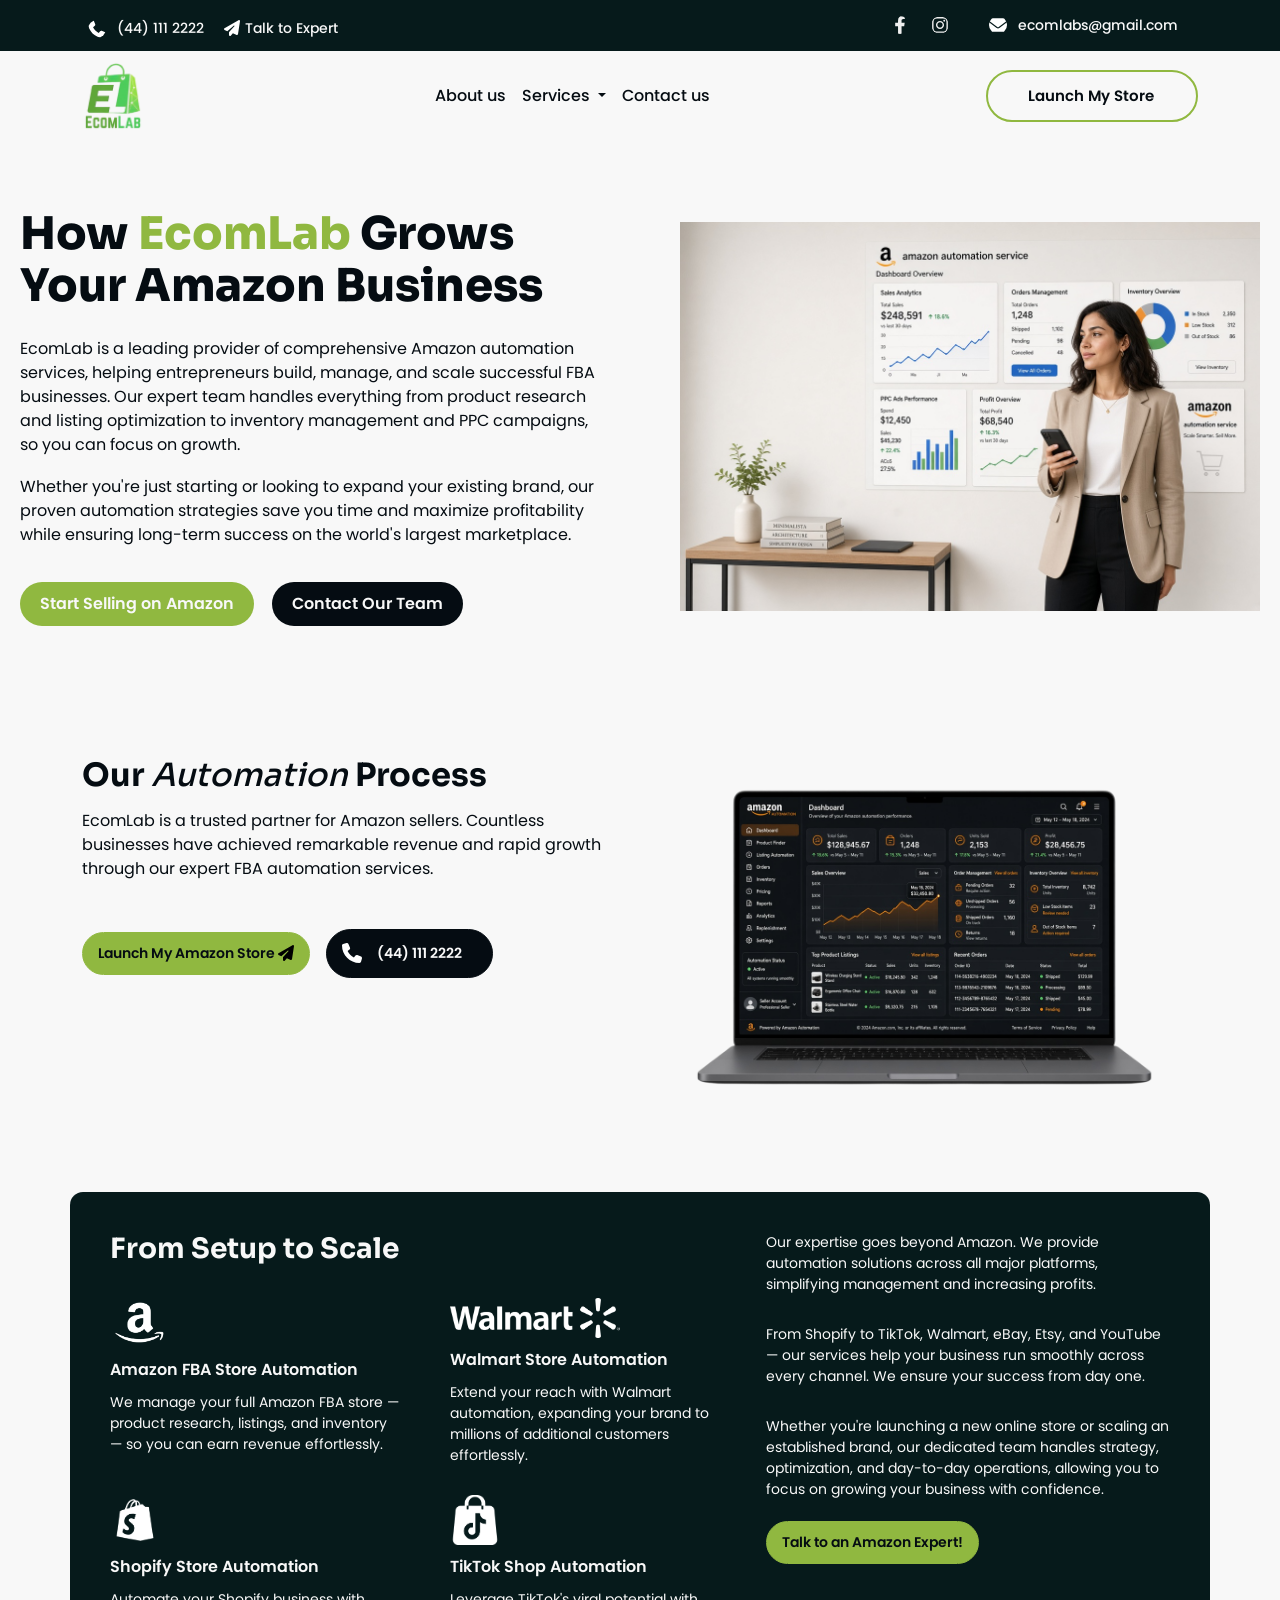
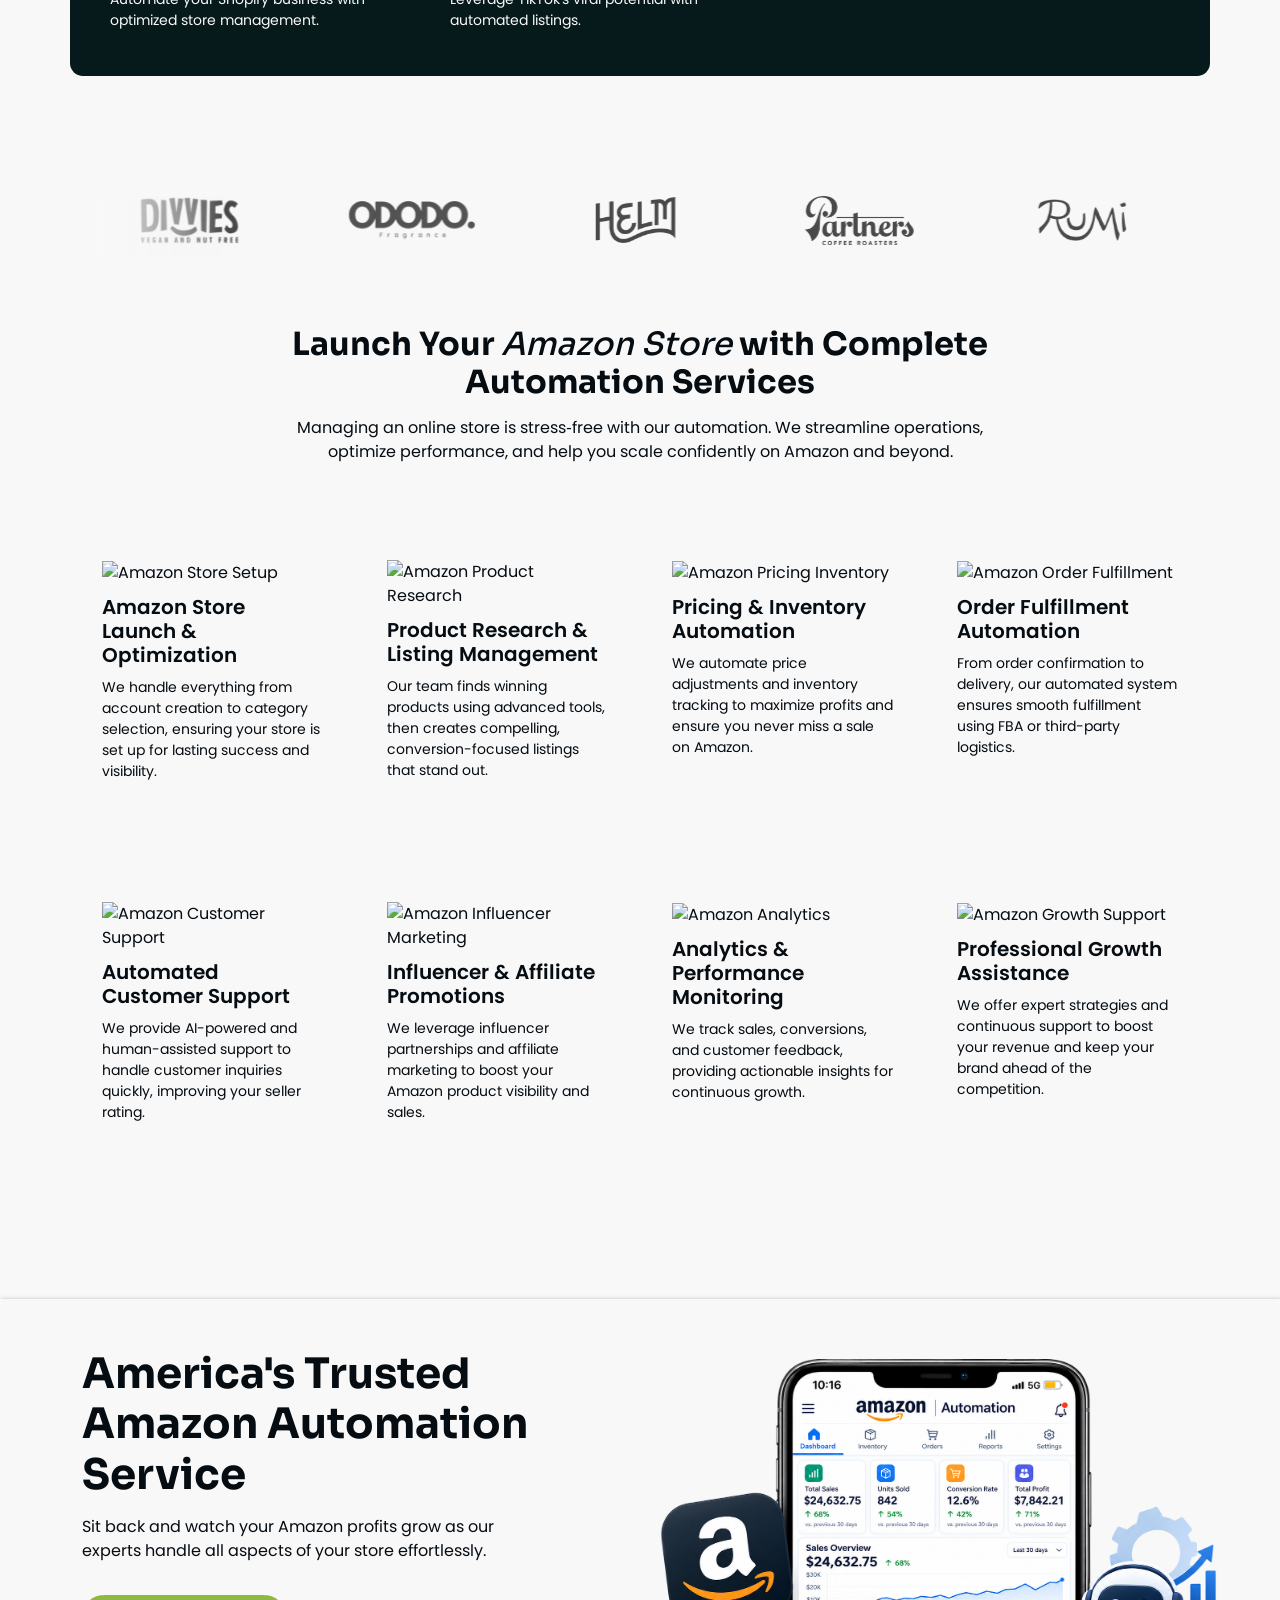
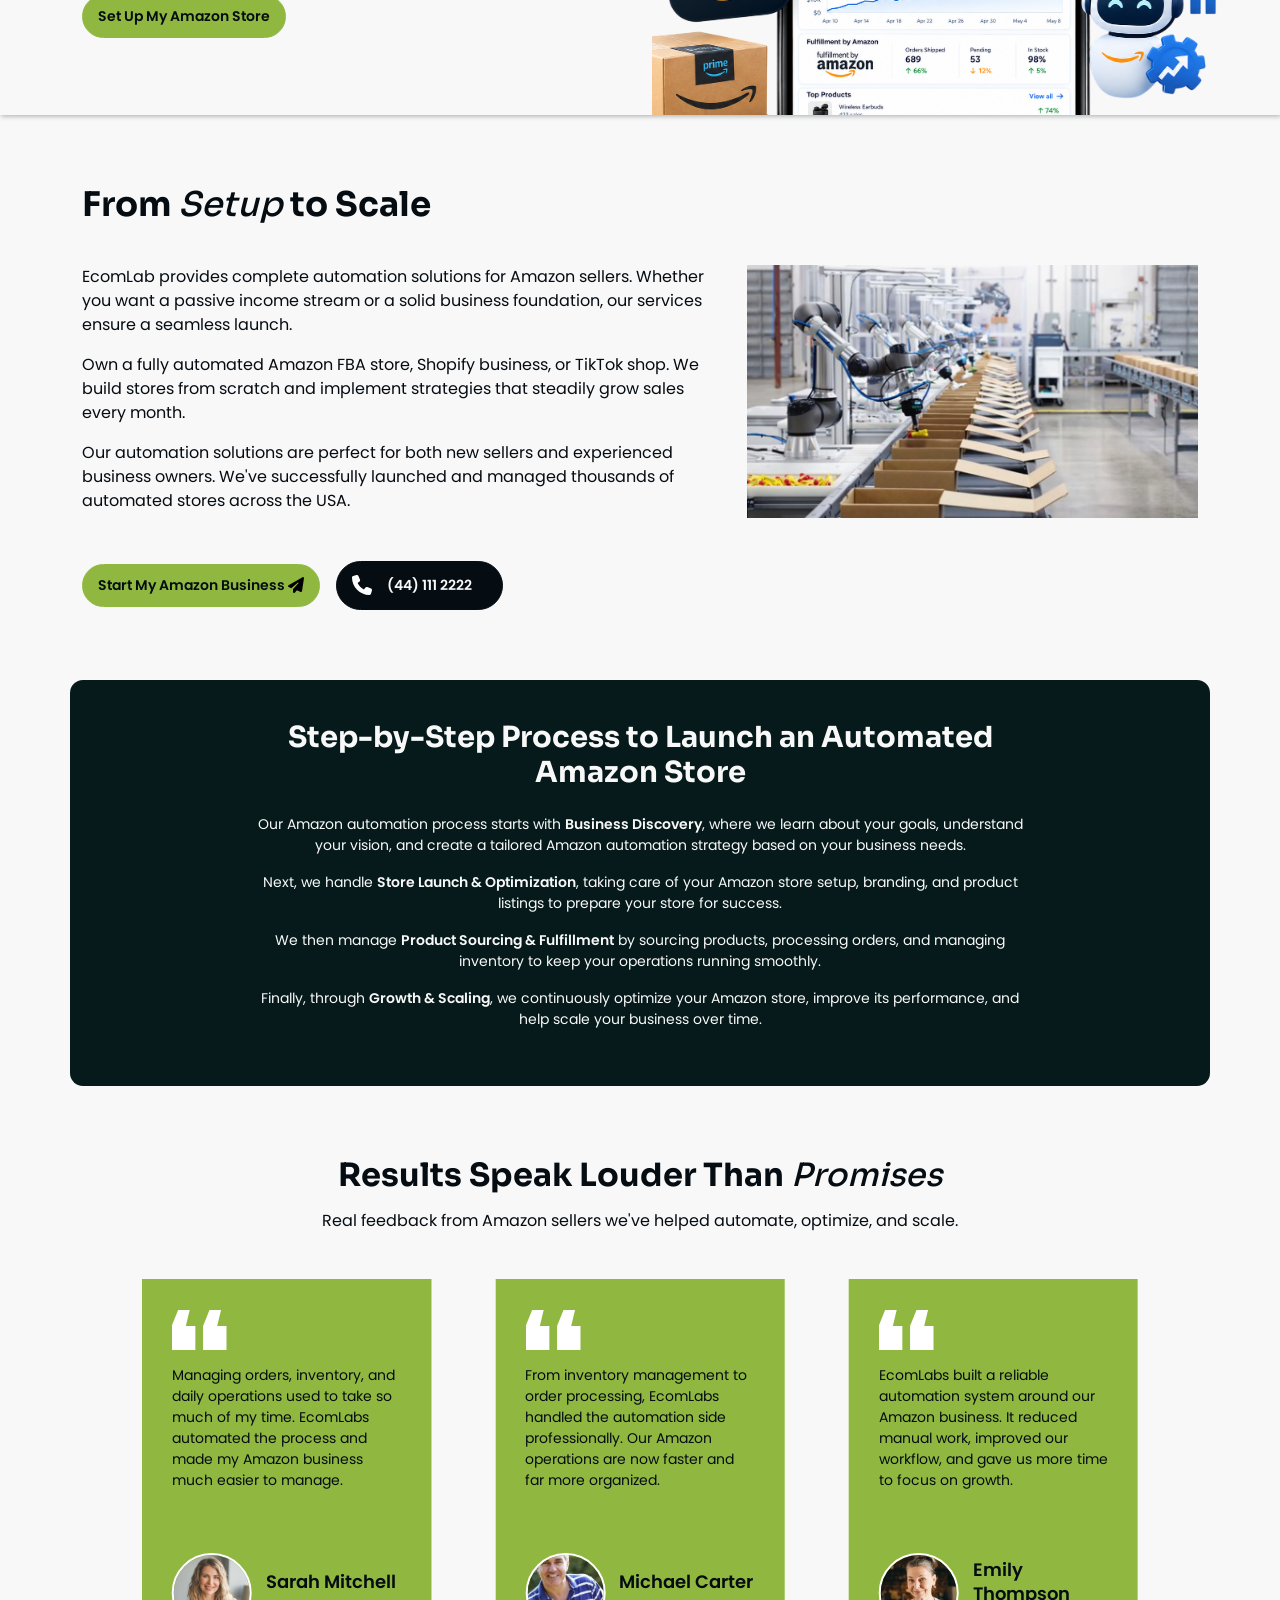
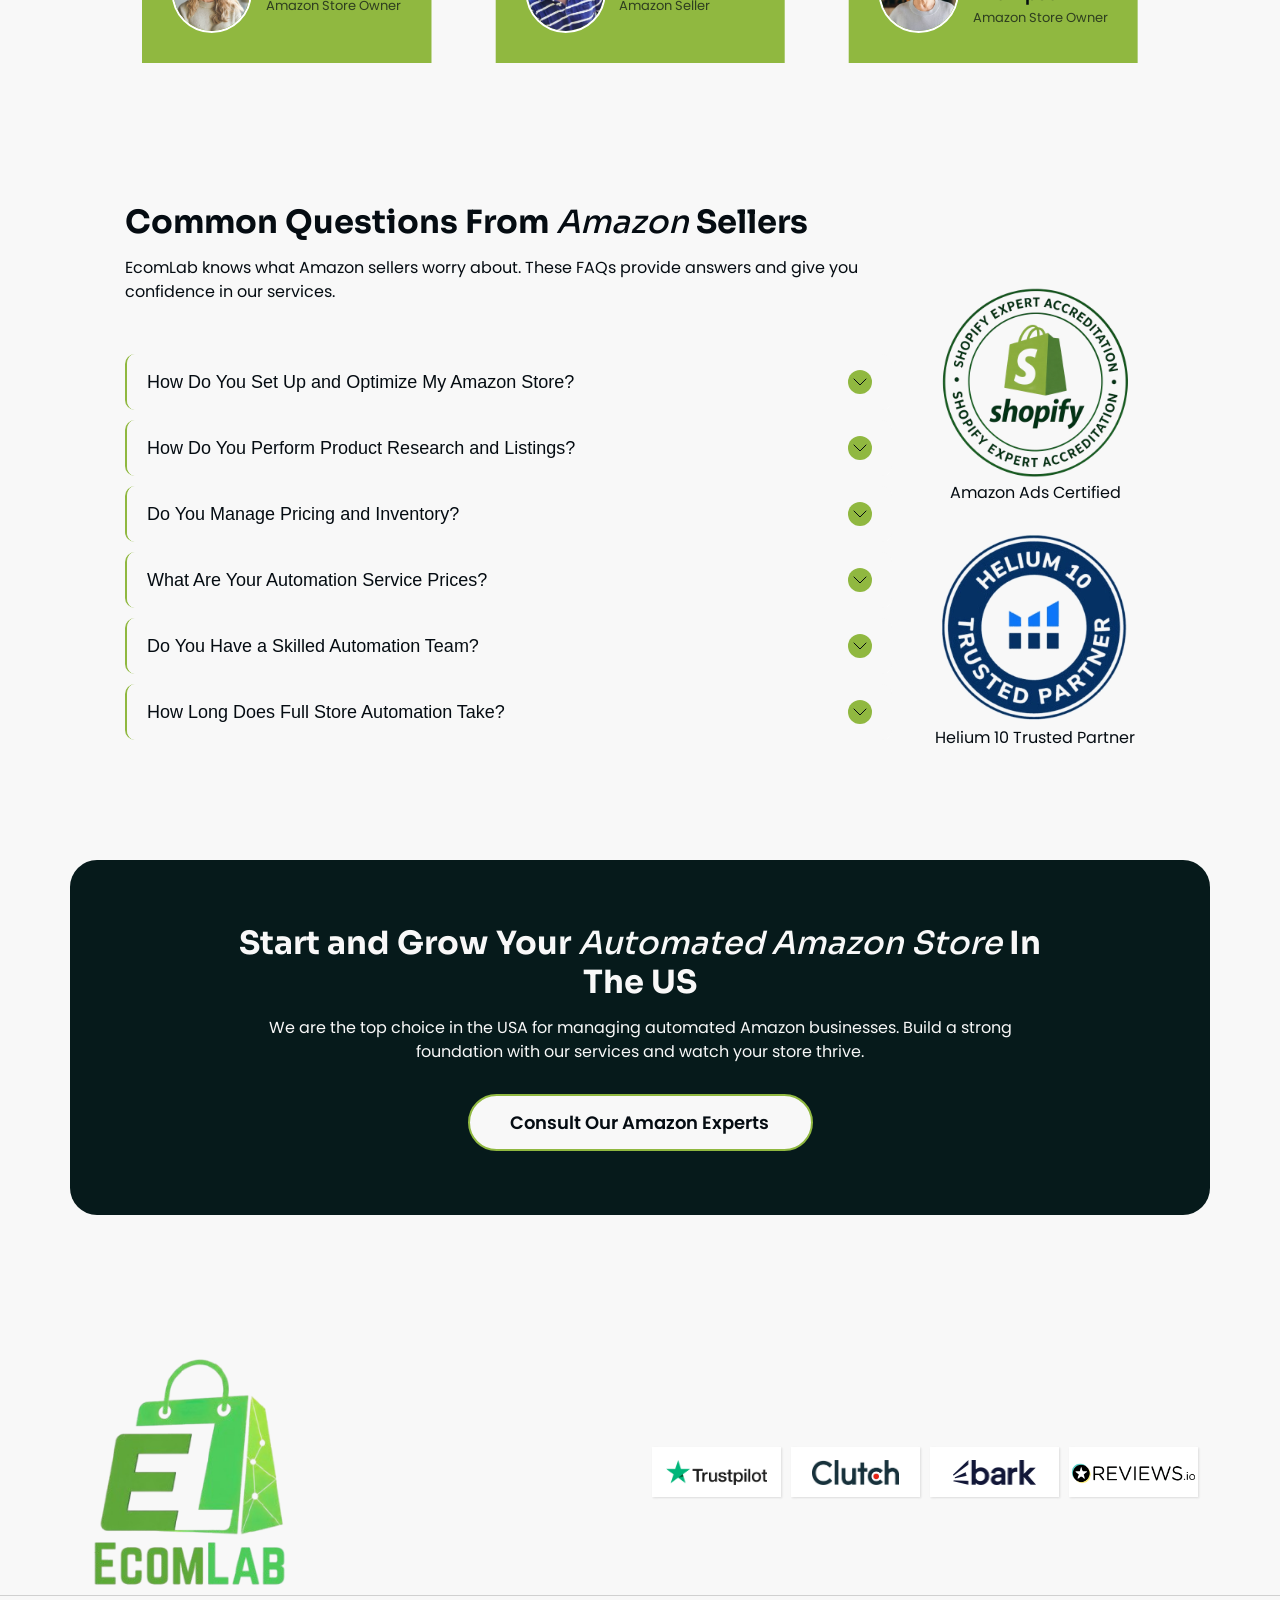
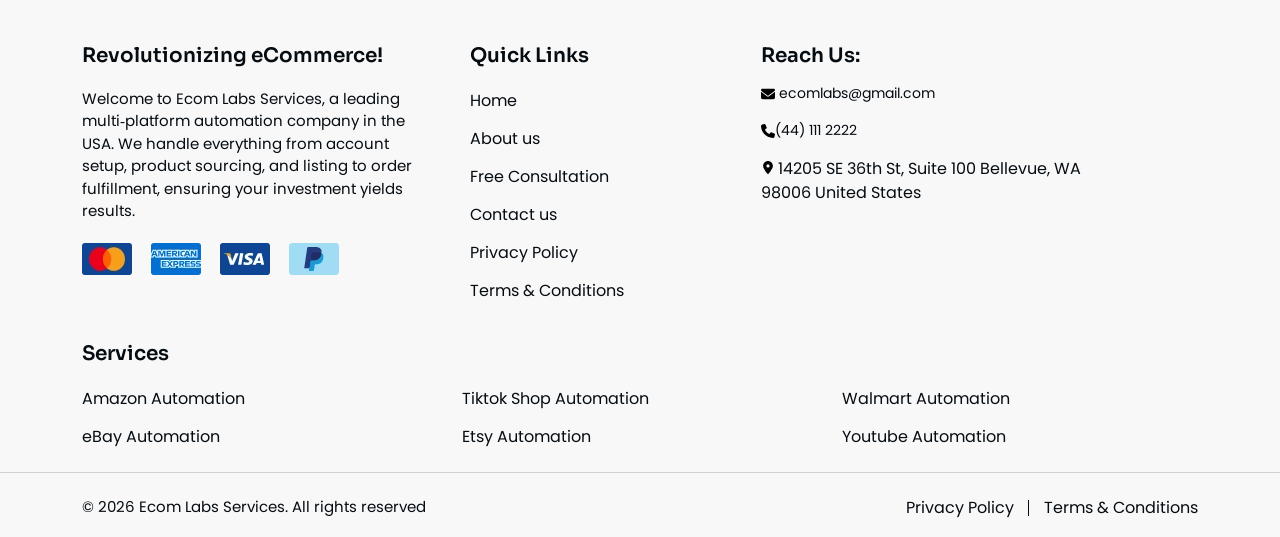
==== commit 4de0322b: "Add files via upload" ====
--- a/amazon-automation-service.html
+++ b/amazon-automation-service.html
@@ -315,7 +315,7 @@
                     </span>
 
                     <p>
-                        Real feedback from real Shopify store owners we've helped build, automate, and scale.
+                        Real feedback from Amazon sellers we've helped automate, optimize, and scale.
                     </p>
                 </div>
 
@@ -341,7 +341,7 @@
                                     <img class="lazyload img-fluid d-block quote-icon" src="images/quote-icon.svg" alt="Quote Icon" title="Quote Icon" width="55" height="41">
 
                                     <p>
-                                        EcomLabs took my store from $0 to consistent daily sales in under 60 days. I finally feel like I have a real business.
+                                        EcomLabs completely changed the way I run my Amazon business. Their automation saved me hours every week and helped keep everything running smoothly.
                                     </p>
 
                                     <div class="client-info">
@@ -349,7 +349,7 @@
 
                                         <div>
                                             <span class="position">James Anderson</span>
-                                            <small>Shopify Store Owner</small>
+                                            <small>Amazon Seller</small>
                                         </div>
                                     </div>
 
@@ -363,7 +363,7 @@
                                     <img class="lazyload img-fluid d-block quote-icon" src="images/quote-icon.svg" alt="Quote Icon" title="Quote Icon" width="55" height="41">
 
                                     <p>
-                                        I didn't know how much time I was wasting until EcomLabs automated my entire fulfillment process. Total game changer.
+                                        Managing orders, inventory, and daily operations used to take so much of my time. EcomLabs automated the process and made my Amazon business much easier to manage.
                                     </p>
 
                                     <div class="client-info">
@@ -371,7 +371,7 @@
 
                                         <div>
                                             <span class="position">Sarah Mitchell</span>
-                                            <small>Shopify Store Owner</small>
+                                            <small>Amazon Store Owner</small>
                                         </div>
                                     </div>
 
@@ -385,7 +385,7 @@
                                     <img class="lazyload img-fluid d-block quote-icon" src="images/quote-icon.svg" alt="Quote Icon" title="Quote Icon" width="55" height="41">
 
                                     <p>
-                                        From store setup to marketing and automation, the EcomLabs team handled everything professionally. Our store has never looked better.
+                                        From inventory management to order processing, EcomLabs handled the automation side professionally. Our Amazon operations are now faster and far more organized.
                                     </p>
 
                                     <div class="client-info">
@@ -393,7 +393,7 @@
 
                                         <div>
                                             <span class="position">Michael Carter</span>
-                                            <small>Shopify Store Owner</small>
+                                            <small>Amazon Seller</small>
                                         </div>
                                     </div>
 
@@ -407,7 +407,7 @@
                                     <img class="lazyload img-fluid d-block quote-icon" src="images/quote-icon.svg" alt="Quote Icon" title="Quote Icon" width="55" height="41">
 
                                     <p>
-                                        The team understood our goals from day one and built a complete Shopify system around them. The results have been excellent.
+                                        EcomLabs built a reliable automation system around our Amazon business. It reduced manual work, improved our workflow, and gave us more time to focus on growth.
                                     </p>
 
                                     <div class="client-info">
@@ -415,7 +415,7 @@
 
                                         <div>
                                             <span class="position">Emily Thompson</span>
-                                            <small>Shopify Store Owner</small>
+                                            <small>Amazon Store Owner</small>
                                         </div>
                                     </div>
 
